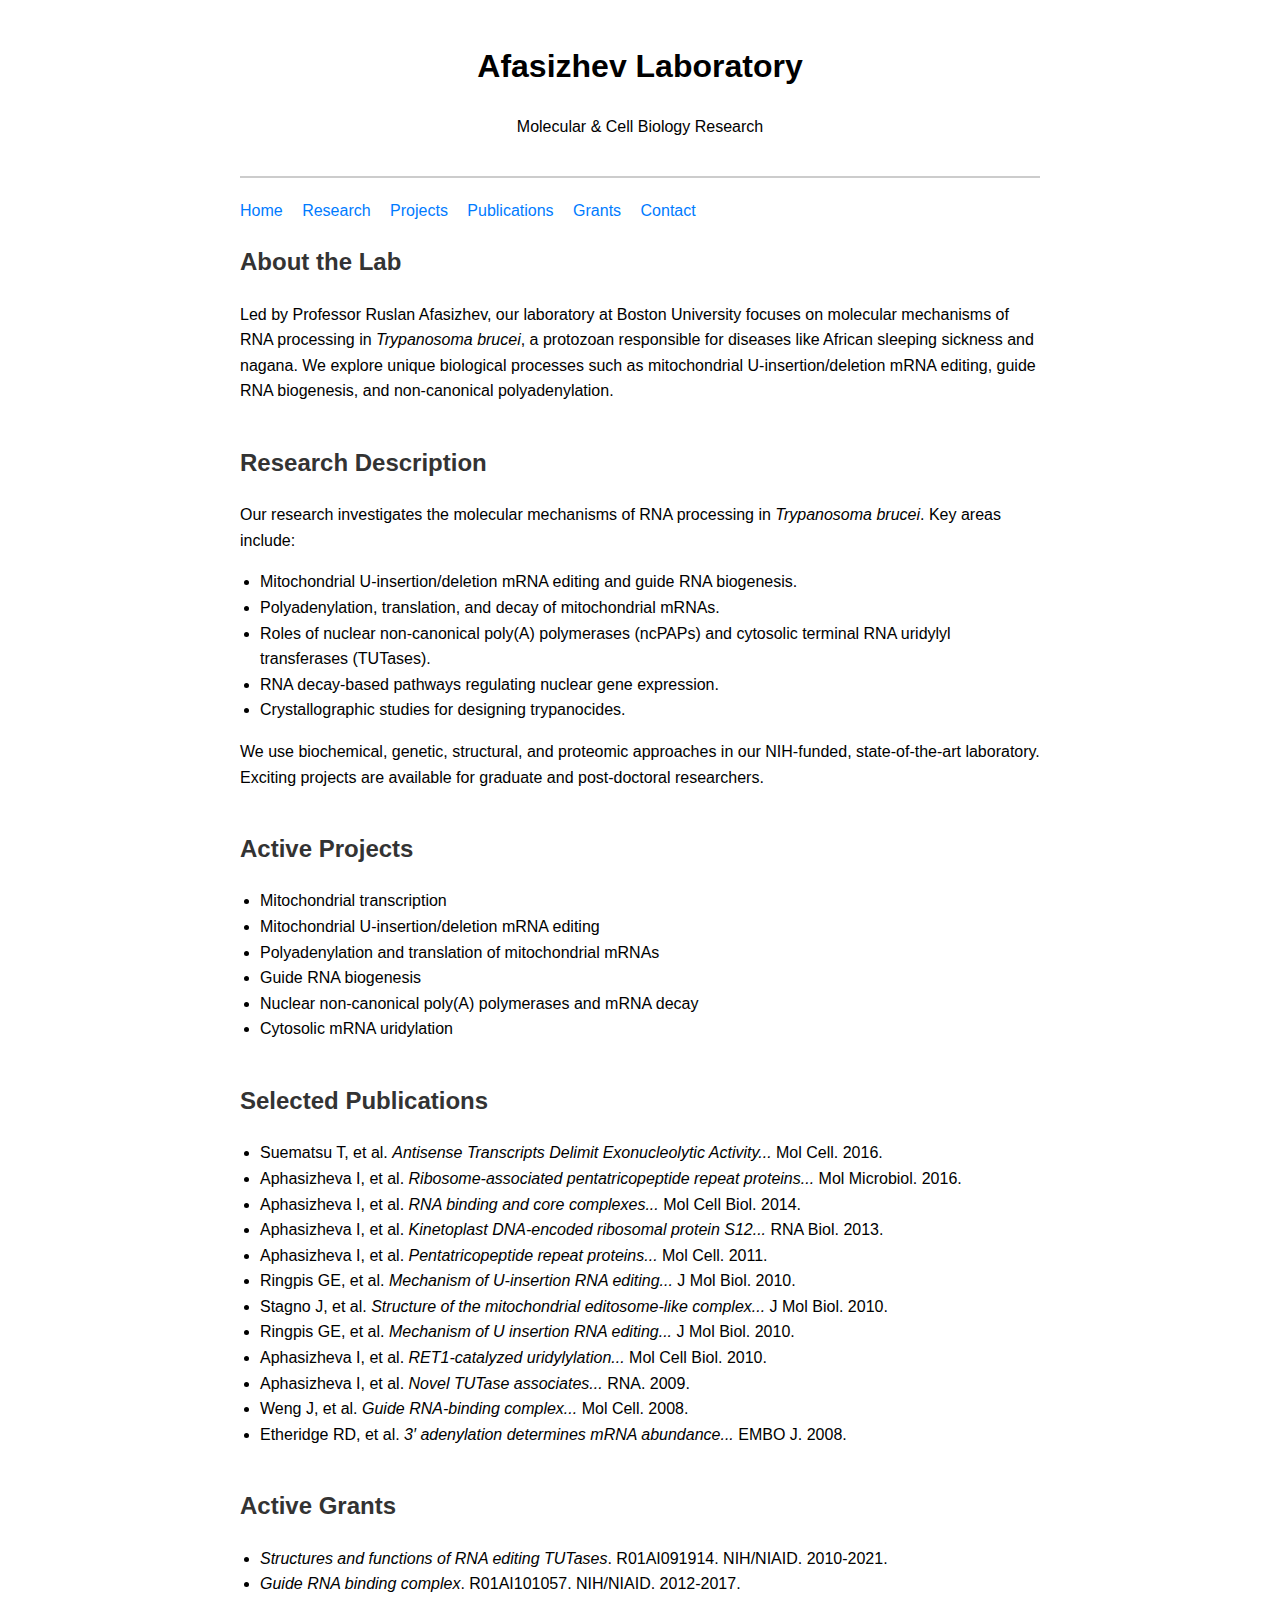
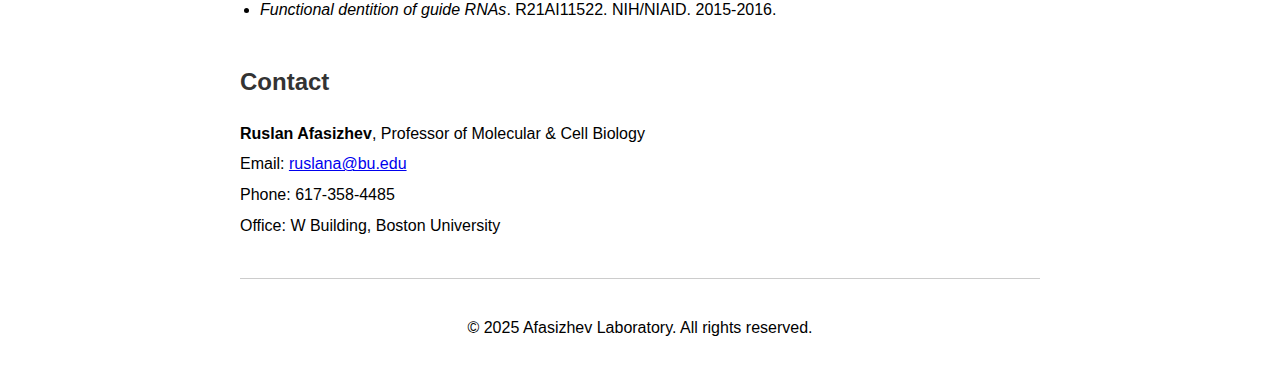
==== index.html @ ff8a638b "Create index.html" ====
<!DOCTYPE html>
<html lang="en">
<head>
    <meta charset="UTF-8">
    <meta name="viewport" content="width=device-width, initial-scale=1.0">
    <title>Afasizhev Lab</title>
    <style>
        body {
            font-family: Arial, sans-serif;
            max-width: 800px;
            margin: 0 auto;
            padding: 20px;
            line-height: 1.6;
        }
        header {
            text-align: center;
            border-bottom: 2px solid #ccc;
            padding-bottom: 20px;
            margin-bottom: 20px;
        }
        nav {
            margin-bottom: 20px;
        }
        nav a {
            margin-right: 15px;
            text-decoration: none;
            color: #007BFF;
        }
        nav a:hover {
            text-decoration: underline;
        }
        section {
            margin-bottom: 40px;
        }
        h2 {
            color: #333;
        }
        ul {
            list-style-type: disc;
            padding-left: 20px;
        }
        .contact-info p {
            margin: 5px 0;
        }
        footer {
            text-align: center;
            margin-top: 40px;
            padding-top: 20px;
            border-top: 1px solid #ccc;
        }
    </style>
</head>
<body>
    <header>
        <h1>Afasizhev Laboratory</h1>
        <p>Molecular & Cell Biology Research</p>
    </header>

    <nav>
        <a href="#home">Home</a>
        <a href="#research">Research</a>
        <a href="#projects">Projects</a>
        <a href="#publications">Publications</a>
        <a href="#grants">Grants</a>
        <a href="#contact">Contact</a>
    </nav>

    <section id="home">
        <h2>About the Lab</h2>
        <p>
            Led by Professor Ruslan Afasizhev, our laboratory at Boston University focuses on molecular mechanisms of RNA processing in <em>Trypanosoma brucei</em>, a protozoan responsible for diseases like African sleeping sickness and nagana. We explore unique biological processes such as mitochondrial U-insertion/deletion mRNA editing, guide RNA biogenesis, and non-canonical polyadenylation.
        </p>
    </section>

    <section id="research">
        <h2>Research Description</h2>
        <p>
            Our research investigates the molecular mechanisms of RNA processing in <em>Trypanosoma brucei</em>. Key areas include:
        </p>
        <ul>
            <li>Mitochondrial U-insertion/deletion mRNA editing and guide RNA biogenesis.</li>
            <li>Polyadenylation, translation, and decay of mitochondrial mRNAs.</li>
            <li>Roles of nuclear non-canonical poly(A) polymerases (ncPAPs) and cytosolic terminal RNA uridylyl transferases (TUTases).</li>
            <li>RNA decay-based pathways regulating nuclear gene expression.</li>
            <li>Crystallographic studies for designing trypanocides.</li>
        </ul>
        <p>
            We use biochemical, genetic, structural, and proteomic approaches in our NIH-funded, state-of-the-art laboratory. Exciting projects are available for graduate and post-doctoral researchers.
        </p>
    </section>

    <section id="projects">
        <h2>Active Projects</h2>
        <ul>
            <li>Mitochondrial transcription</li>
            <li>Mitochondrial U-insertion/deletion mRNA editing</li>
            <li>Polyadenylation and translation of mitochondrial mRNAs</li>
            <li>Guide RNA biogenesis</li>
            <li>Nuclear non-canonical poly(A) polymerases and mRNA decay</li>
            <li>Cytosolic mRNA uridylation</li>
        </ul>
    </section>

    <section id="publications">
        <h2>Selected Publications</h2>
        <ul>
            <li>Suematsu T, et al. <em>Antisense Transcripts Delimit Exonucleolytic Activity...</em> Mol Cell. 2016.</li>
            <li>Aphasizheva I, et al. <em>Ribosome-associated pentatricopeptide repeat proteins...</em> Mol Microbiol. 2016.</li>
            <li>Aphasizheva I, et al. <em>RNA binding and core complexes...</em> Mol Cell Biol. 2014.</li>
            <li>Aphasizheva I, et al. <em>Kinetoplast DNA-encoded ribosomal protein S12...</em> RNA Biol. 2013.</li>
            <li>Aphasizheva I, et al. <em>Pentatricopeptide repeat proteins...</em> Mol Cell. 2011.</li>
            <li>Ringpis GE, et al. <em>Mechanism of U-insertion RNA editing...</em> J Mol Biol. 2010.</li>
            <li>Stagno J, et al. <em>Structure of the mitochondrial editosome-like complex...</em> J Mol Biol. 2010.</li>
            <li>Ringpis GE, et al. <em>Mechanism of U insertion RNA editing...</em> J Mol Biol. 2010.</li>
            <li>Aphasizheva I, et al. <em>RET1-catalyzed uridylylation...</em> Mol Cell Biol. 2010.</li>
            <li>Aphasizheva I, et al. <em>Novel TUTase associates...</em> RNA. 2009.</li>
            <li>Weng J, et al. <em>Guide RNA-binding complex...</em> Mol Cell. 2008.</li>
            <li>Etheridge RD, et al. <em>3′ adenylation determines mRNA abundance...</em> EMBO J. 2008.</li>
        </ul>
    </section>

    <section id="grants">
        <h2>Active Grants</h2>
        <ul>
            <li><em>Structures and functions of RNA editing TUTases</em>. R01AI091914. NIH/NIAID. 2010-2021.</li>
            <li><em>Guide RNA binding complex</em>. R01AI101057. NIH/NIAID. 2012-2017.</li>
            <li><em>Functional dentition of guide RNAs</em>. R21AI11522. NIH/NIAID. 2015-2016.</li>
        </ul>
    </section>

    <section id="contact" class="contact-info">
        <h2>Contact</h2>
        <p><strong>Ruslan Afasizhev</strong>, Professor of Molecular & Cell Biology</p>
        <p>Email: <a href="mailto:ruslana@bu.edu">ruslana@bu.edu</a></p>
        <p>Phone: 617-358-4485</p>
        <p>Office: W Building, Boston University</p>
    </section>

    <footer>
        <p>&copy; 2025 Afasizhev Laboratory. All rights reserved.</p>
    </footer>
</body>
</html>
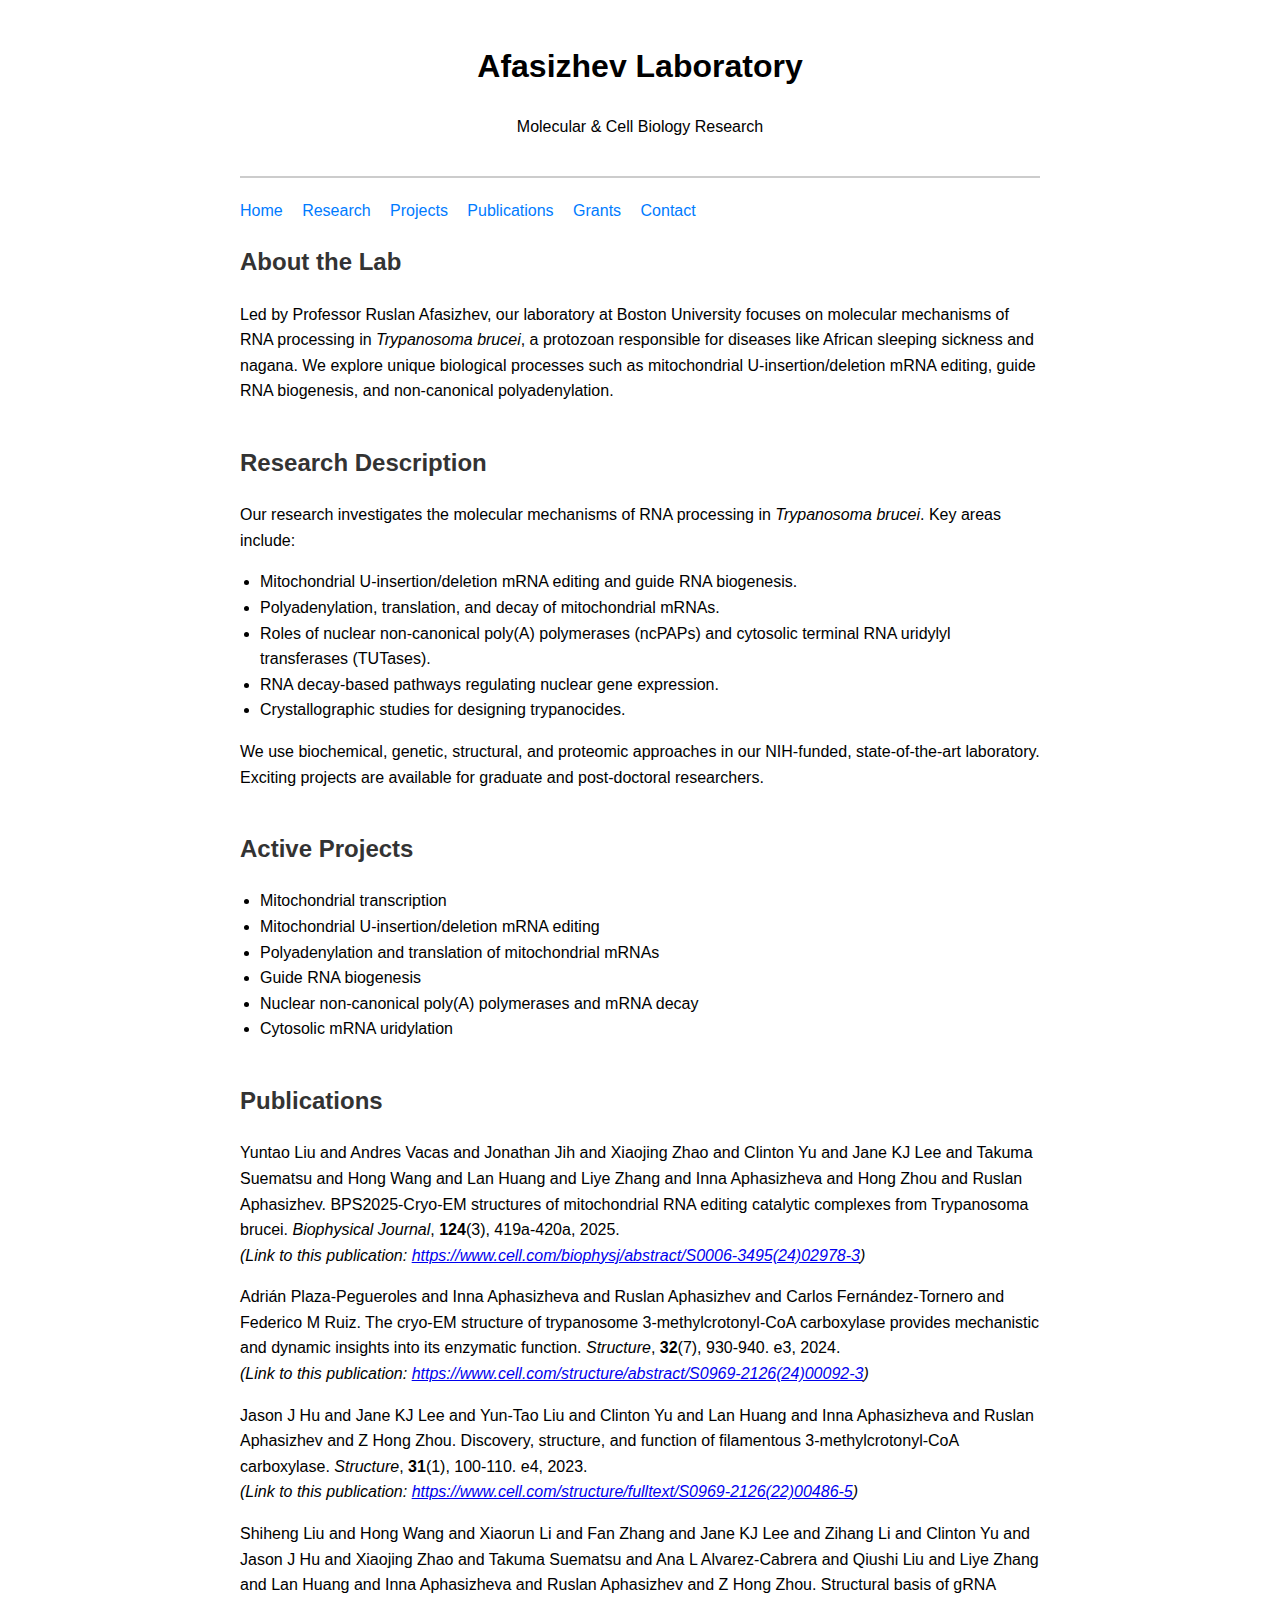
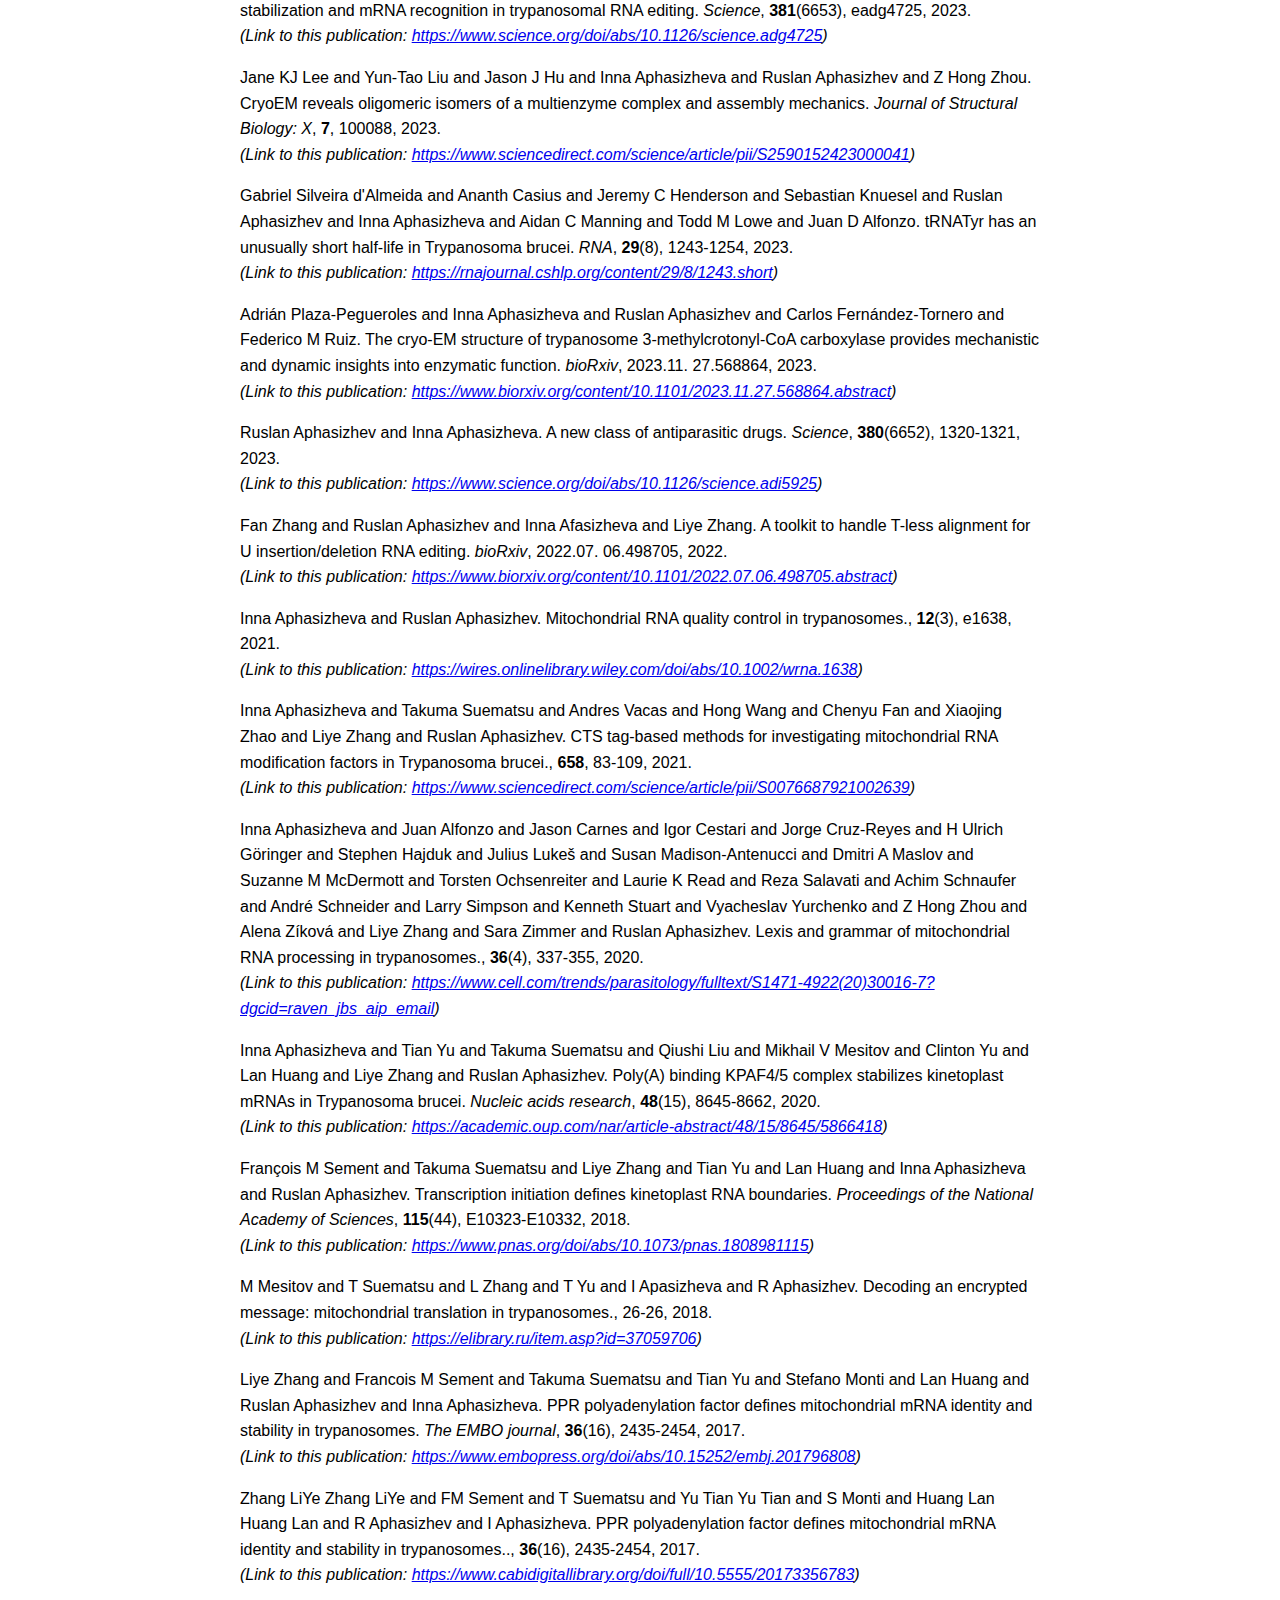
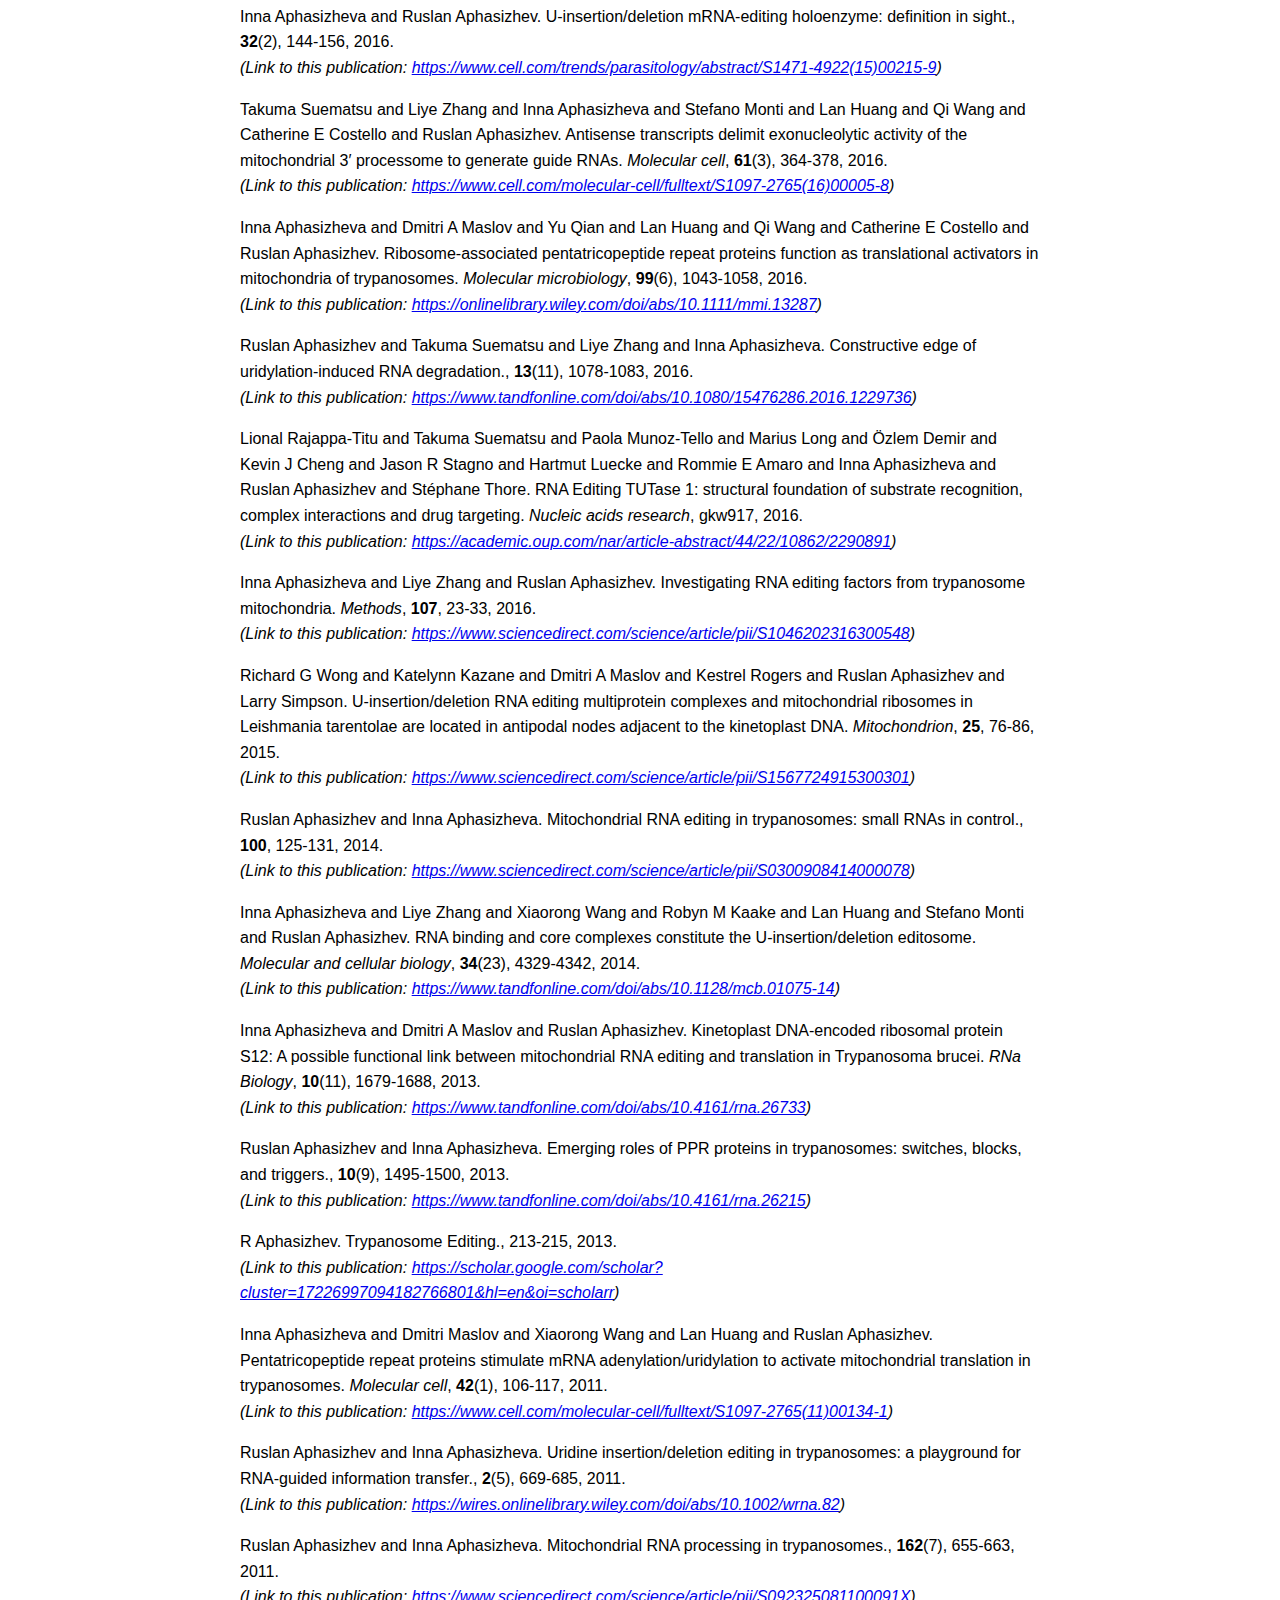
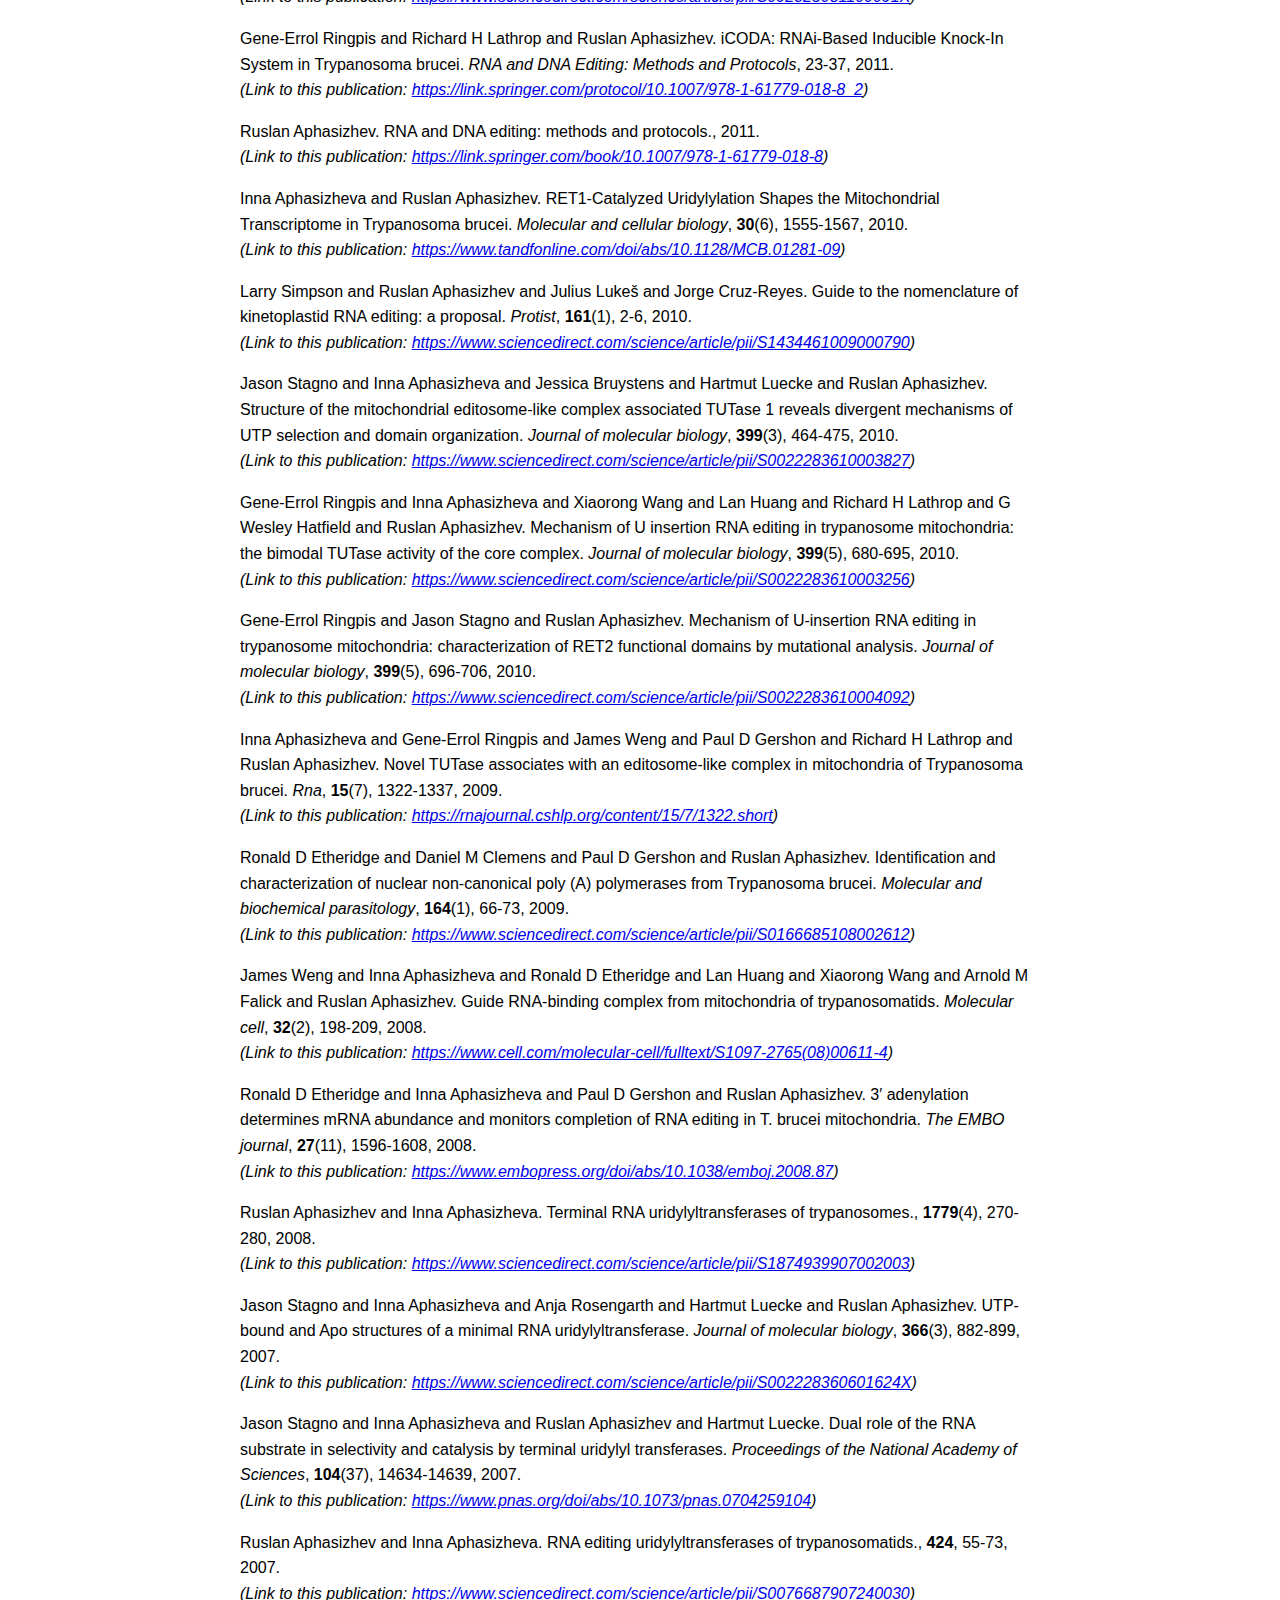
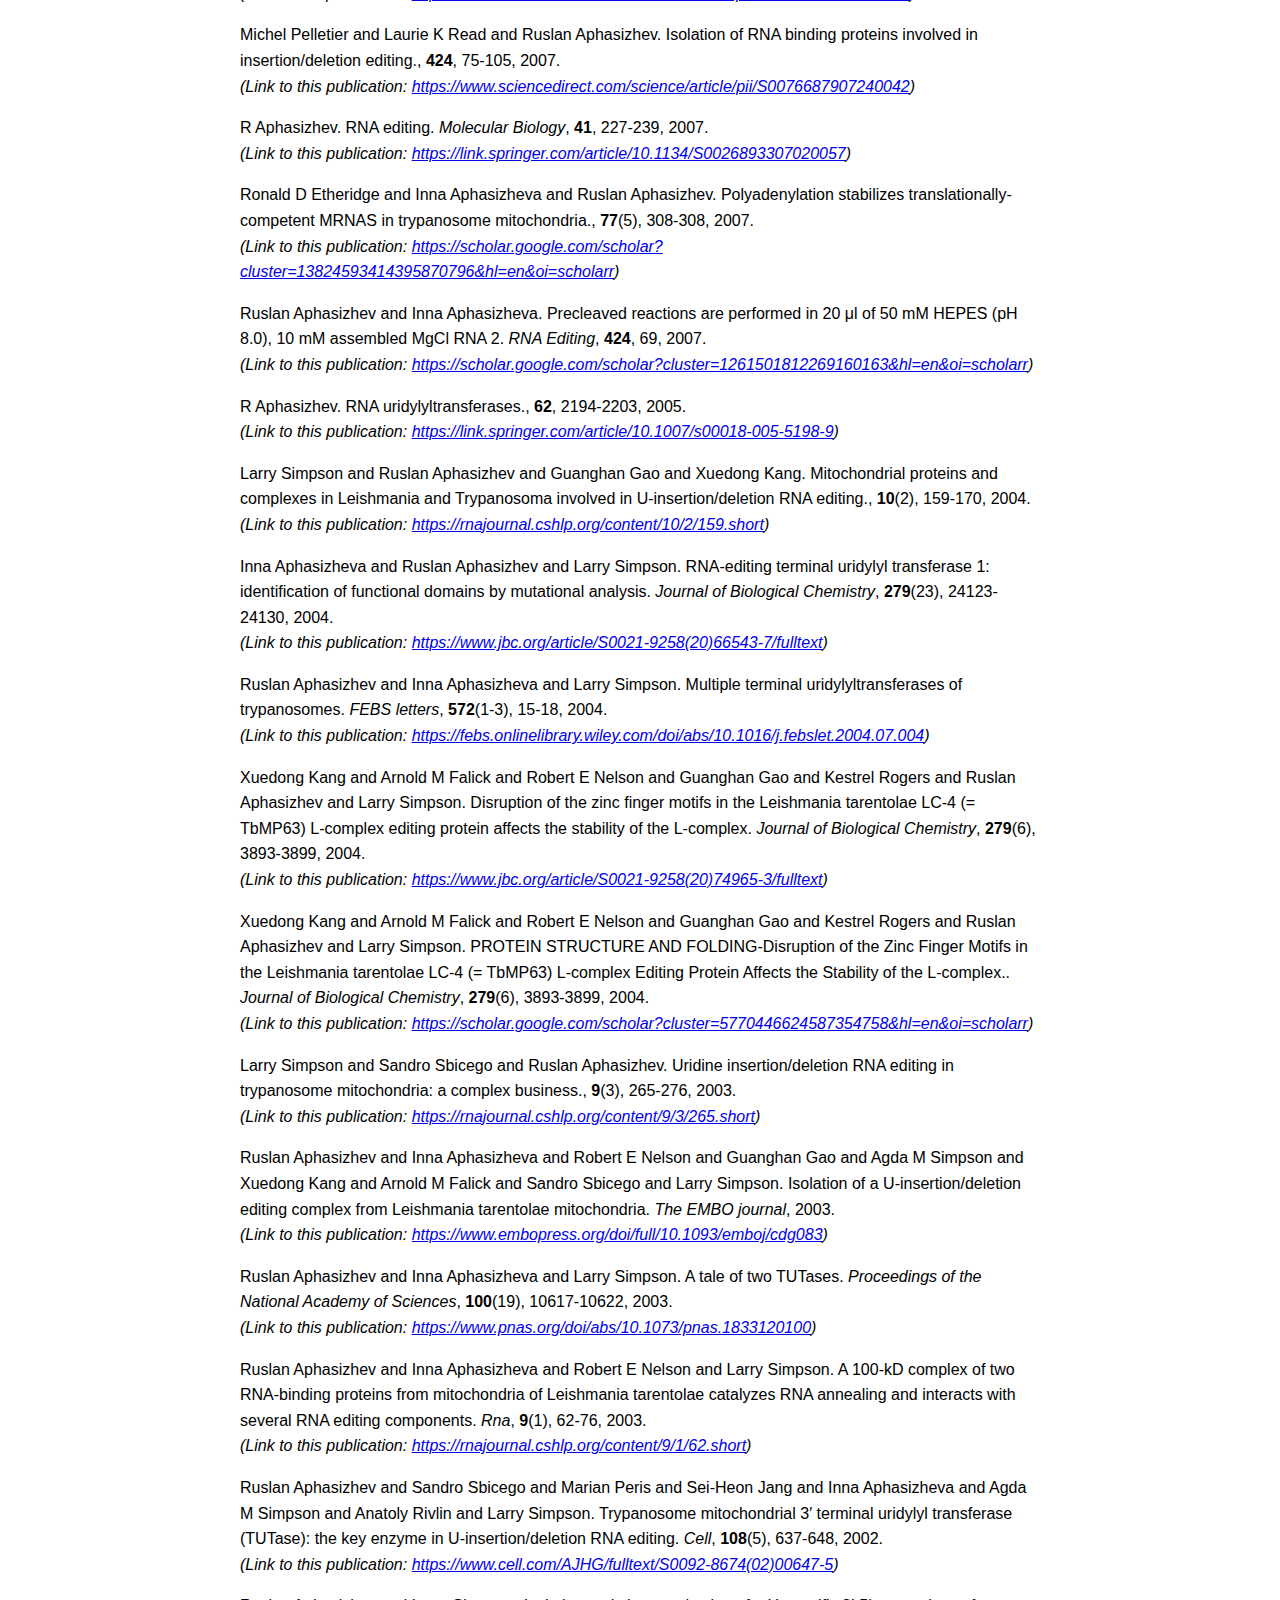
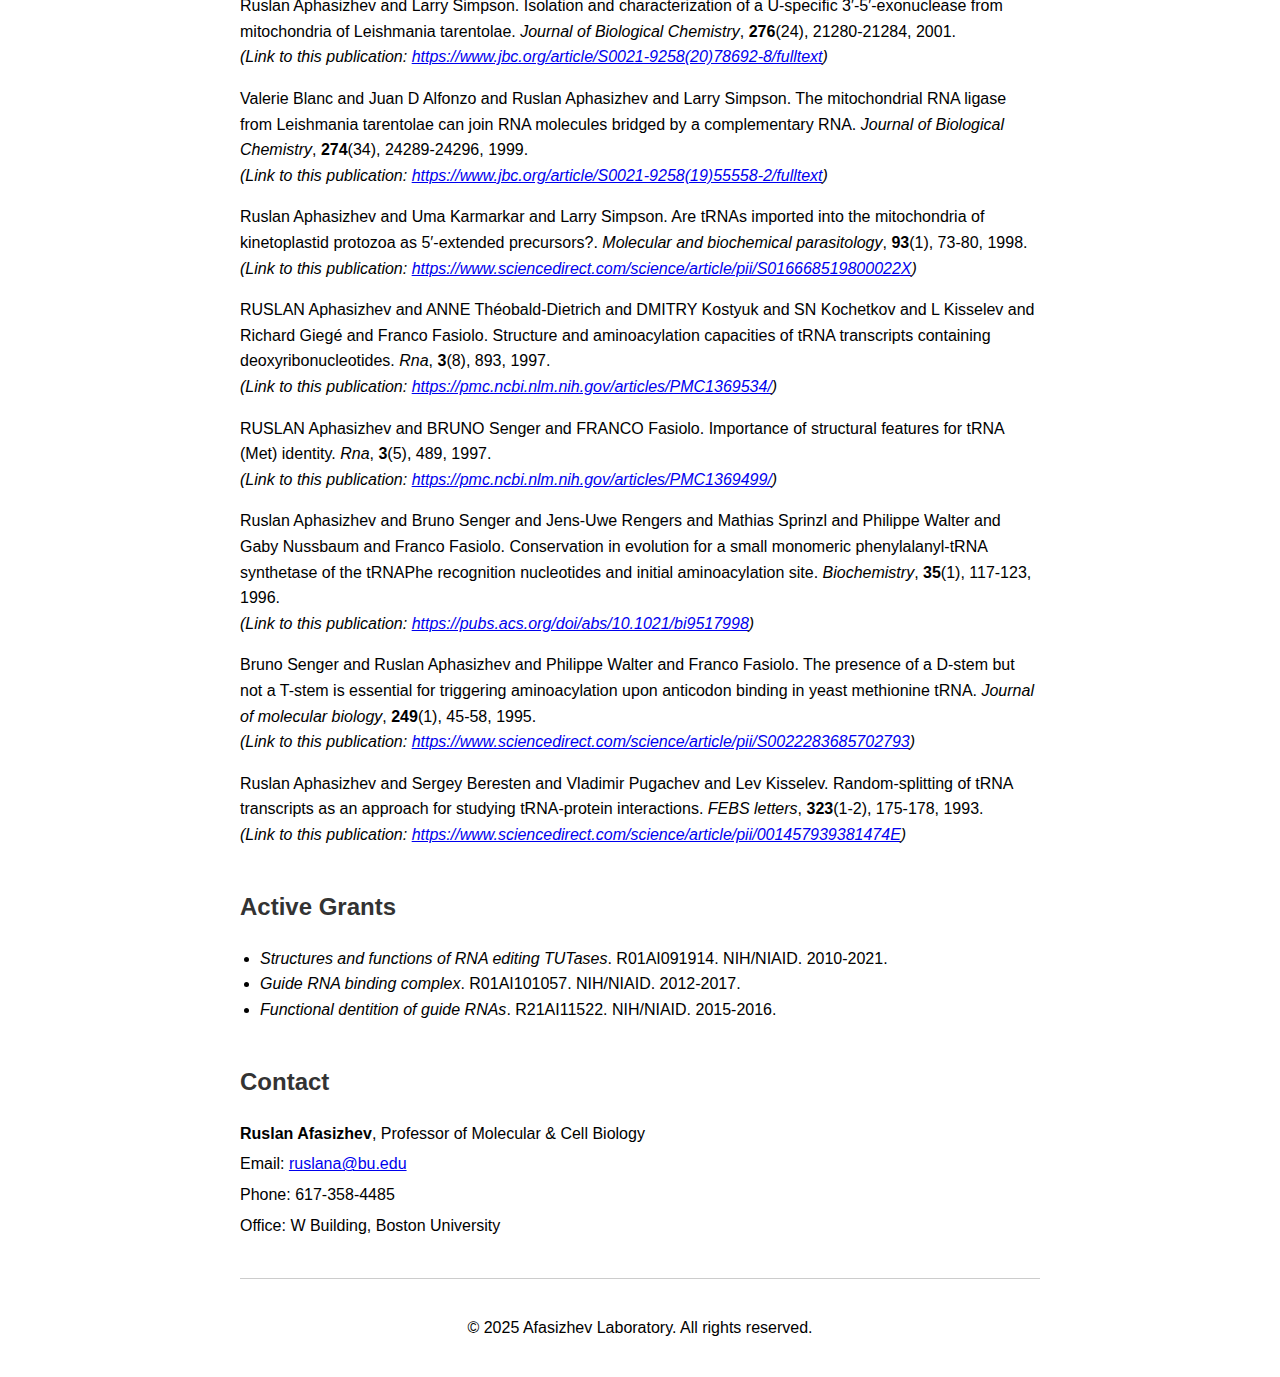
==== commit fff007c1: "added publications from google scholar" ====
--- a/index.html
+++ b/index.html
@@ -101,23 +101,298 @@
         </ul>
     </section>
 
-    <section id="publications">
-        <h2>Selected Publications</h2>
-        <ul>
-            <li>Suematsu T, et al. <em>Antisense Transcripts Delimit Exonucleolytic Activity...</em> Mol Cell. 2016.</li>
-            <li>Aphasizheva I, et al. <em>Ribosome-associated pentatricopeptide repeat proteins...</em> Mol Microbiol. 2016.</li>
-            <li>Aphasizheva I, et al. <em>RNA binding and core complexes...</em> Mol Cell Biol. 2014.</li>
-            <li>Aphasizheva I, et al. <em>Kinetoplast DNA-encoded ribosomal protein S12...</em> RNA Biol. 2013.</li>
-            <li>Aphasizheva I, et al. <em>Pentatricopeptide repeat proteins...</em> Mol Cell. 2011.</li>
-            <li>Ringpis GE, et al. <em>Mechanism of U-insertion RNA editing...</em> J Mol Biol. 2010.</li>
-            <li>Stagno J, et al. <em>Structure of the mitochondrial editosome-like complex...</em> J Mol Biol. 2010.</li>
-            <li>Ringpis GE, et al. <em>Mechanism of U insertion RNA editing...</em> J Mol Biol. 2010.</li>
-            <li>Aphasizheva I, et al. <em>RET1-catalyzed uridylylation...</em> Mol Cell Biol. 2010.</li>
-            <li>Aphasizheva I, et al. <em>Novel TUTase associates...</em> RNA. 2009.</li>
-            <li>Weng J, et al. <em>Guide RNA-binding complex...</em> Mol Cell. 2008.</li>
-            <li>Etheridge RD, et al. <em>3′ adenylation determines mRNA abundance...</em> EMBO J. 2008.</li>
-        </ul>
-    </section>
+    
+
+
+<section id="publications">
+  <h2>Publications</h2>
+  <div class="publications">
+    
+    <div class="pub-entry">
+      <p>Yuntao Liu and Andres Vacas and Jonathan Jih and Xiaojing Zhao and Clinton Yu and Jane KJ Lee and Takuma Suematsu and Hong Wang and Lan Huang and Liye Zhang and Inna Aphasizheva and Hong Zhou and Ruslan Aphasizhev. BPS2025-Cryo-EM structures of mitochondrial RNA editing catalytic complexes from Trypanosoma brucei. <em>Biophysical Journal</em>, <strong>124</strong>(3), 419a-420a, 2025.<br><em>(Link to this publication: <a href="https://www.cell.com/biophysj/abstract/S0006-3495(24)02978-3" target="_blank">https://www.cell.com/biophysj/abstract/S0006-3495(24)02978-3</a>)</em></p>
+    </div>
+    
+    <div class="pub-entry">
+      <p>Adrián Plaza-Pegueroles and Inna Aphasizheva and Ruslan Aphasizhev and Carlos Fernández-Tornero and Federico M Ruiz. The cryo-EM structure of trypanosome 3-methylcrotonyl-CoA carboxylase provides mechanistic and dynamic insights into its enzymatic function. <em>Structure</em>, <strong>32</strong>(7), 930-940. e3, 2024.<br><em>(Link to this publication: <a href="https://www.cell.com/structure/abstract/S0969-2126(24)00092-3" target="_blank">https://www.cell.com/structure/abstract/S0969-2126(24)00092-3</a>)</em></p>
+    </div>
+    
+    <div class="pub-entry">
+      <p>Jason J Hu and Jane KJ Lee and Yun-Tao Liu and Clinton Yu and Lan Huang and Inna Aphasizheva and Ruslan Aphasizhev and Z Hong Zhou. Discovery, structure, and function of filamentous 3-methylcrotonyl-CoA carboxylase. <em>Structure</em>, <strong>31</strong>(1), 100-110. e4, 2023.<br><em>(Link to this publication: <a href="https://www.cell.com/structure/fulltext/S0969-2126(22)00486-5" target="_blank">https://www.cell.com/structure/fulltext/S0969-2126(22)00486-5</a>)</em></p>
+    </div>
+    
+    <div class="pub-entry">
+      <p>Shiheng Liu and Hong Wang and Xiaorun Li and Fan Zhang and Jane KJ Lee and Zihang Li and Clinton Yu and Jason J Hu and Xiaojing Zhao and Takuma Suematsu and Ana L Alvarez-Cabrera and Qiushi Liu and Liye Zhang and Lan Huang and Inna Aphasizheva and Ruslan Aphasizhev and Z Hong Zhou. Structural basis of gRNA stabilization and mRNA recognition in trypanosomal RNA editing. <em>Science</em>, <strong>381</strong>(6653), eadg4725, 2023.<br><em>(Link to this publication: <a href="https://www.science.org/doi/abs/10.1126/science.adg4725" target="_blank">https://www.science.org/doi/abs/10.1126/science.adg4725</a>)</em></p>
+    </div>
+    
+    <div class="pub-entry">
+      <p>Jane KJ Lee and Yun-Tao Liu and Jason J Hu and Inna Aphasizheva and Ruslan Aphasizhev and Z Hong Zhou. CryoEM reveals oligomeric isomers of a multienzyme complex and assembly mechanics. <em>Journal of Structural Biology: X</em>, <strong>7</strong>, 100088, 2023.<br><em>(Link to this publication: <a href="https://www.sciencedirect.com/science/article/pii/S2590152423000041" target="_blank">https://www.sciencedirect.com/science/article/pii/S2590152423000041</a>)</em></p>
+    </div>
+    
+    <div class="pub-entry">
+      <p>Gabriel Silveira d'Almeida and Ananth Casius and Jeremy C Henderson and Sebastian Knuesel and Ruslan Aphasizhev and Inna Aphasizheva and Aidan C Manning and Todd M Lowe and Juan D Alfonzo. tRNATyr has an unusually short half-life in Trypanosoma brucei. <em>RNA</em>, <strong>29</strong>(8), 1243-1254, 2023.<br><em>(Link to this publication: <a href="https://rnajournal.cshlp.org/content/29/8/1243.short" target="_blank">https://rnajournal.cshlp.org/content/29/8/1243.short</a>)</em></p>
+    </div>
+    
+    <div class="pub-entry">
+      <p>Adrián Plaza-Pegueroles and Inna Aphasizheva and Ruslan Aphasizhev and Carlos Fernández-Tornero and Federico M Ruiz. The cryo-EM structure of trypanosome 3-methylcrotonyl-CoA carboxylase provides mechanistic and dynamic insights into enzymatic function. <em>bioRxiv</em>, 2023.11. 27.568864, 2023.<br><em>(Link to this publication: <a href="https://www.biorxiv.org/content/10.1101/2023.11.27.568864.abstract" target="_blank">https://www.biorxiv.org/content/10.1101/2023.11.27.568864.abstract</a>)</em></p>
+    </div>
+    
+    <div class="pub-entry">
+      <p>Ruslan Aphasizhev and Inna Aphasizheva. A new class of antiparasitic drugs. <em>Science</em>, <strong>380</strong>(6652), 1320-1321, 2023.<br><em>(Link to this publication: <a href="https://www.science.org/doi/abs/10.1126/science.adi5925" target="_blank">https://www.science.org/doi/abs/10.1126/science.adi5925</a>)</em></p>
+    </div>
+    
+    <div class="pub-entry">
+      <p>Fan Zhang and Ruslan Aphasizhev and Inna Afasizheva and Liye Zhang. A toolkit to handle T-less alignment for U insertion/deletion RNA editing. <em>bioRxiv</em>, 2022.07. 06.498705, 2022.<br><em>(Link to this publication: <a href="https://www.biorxiv.org/content/10.1101/2022.07.06.498705.abstract" target="_blank">https://www.biorxiv.org/content/10.1101/2022.07.06.498705.abstract</a>)</em></p>
+    </div>
+    
+    <div class="pub-entry">
+      <p>Inna Aphasizheva and Ruslan Aphasizhev. Mitochondrial RNA quality control in trypanosomes., <strong>12</strong>(3), e1638, 2021.<br><em>(Link to this publication: <a href="https://wires.onlinelibrary.wiley.com/doi/abs/10.1002/wrna.1638" target="_blank">https://wires.onlinelibrary.wiley.com/doi/abs/10.1002/wrna.1638</a>)</em></p>
+    </div>
+    
+    <div class="pub-entry">
+      <p>Inna Aphasizheva and Takuma Suematsu and Andres Vacas and Hong Wang and Chenyu Fan and Xiaojing Zhao and Liye Zhang and Ruslan Aphasizhev. CTS tag-based methods for investigating mitochondrial RNA modification factors in Trypanosoma brucei., <strong>658</strong>, 83-109, 2021.<br><em>(Link to this publication: <a href="https://www.sciencedirect.com/science/article/pii/S0076687921002639" target="_blank">https://www.sciencedirect.com/science/article/pii/S0076687921002639</a>)</em></p>
+    </div>
+    
+    <div class="pub-entry">
+      <p>Inna Aphasizheva and Juan Alfonzo and Jason Carnes and Igor Cestari and Jorge Cruz-Reyes and H Ulrich Göringer and Stephen Hajduk and Julius Lukeš and Susan Madison-Antenucci and Dmitri A Maslov and Suzanne M McDermott and Torsten Ochsenreiter and Laurie K Read and Reza Salavati and Achim Schnaufer and André Schneider and Larry Simpson and Kenneth Stuart and Vyacheslav Yurchenko and Z Hong Zhou and Alena Zíková and Liye Zhang and Sara Zimmer and Ruslan Aphasizhev. Lexis and grammar of mitochondrial RNA processing in trypanosomes., <strong>36</strong>(4), 337-355, 2020.<br><em>(Link to this publication: <a href="https://www.cell.com/trends/parasitology/fulltext/S1471-4922(20)30016-7?dgcid=raven_jbs_aip_email" target="_blank">https://www.cell.com/trends/parasitology/fulltext/S1471-4922(20)30016-7?dgcid=raven_jbs_aip_email</a>)</em></p>
+    </div>
+    
+    <div class="pub-entry">
+      <p>Inna Aphasizheva and Tian Yu and Takuma Suematsu and Qiushi Liu and Mikhail V Mesitov and Clinton Yu and Lan Huang and Liye Zhang and Ruslan Aphasizhev. Poly(A) binding KPAF4/5 complex stabilizes kinetoplast mRNAs in Trypanosoma brucei. <em>Nucleic acids research</em>, <strong>48</strong>(15), 8645-8662, 2020.<br><em>(Link to this publication: <a href="https://academic.oup.com/nar/article-abstract/48/15/8645/5866418" target="_blank">https://academic.oup.com/nar/article-abstract/48/15/8645/5866418</a>)</em></p>
+    </div>
+    
+    <div class="pub-entry">
+      <p>François M Sement and Takuma Suematsu and Liye Zhang and Tian Yu and Lan Huang and Inna Aphasizheva and Ruslan Aphasizhev. Transcription initiation defines kinetoplast RNA boundaries. <em>Proceedings of the National Academy of Sciences</em>, <strong>115</strong>(44), E10323-E10332, 2018.<br><em>(Link to this publication: <a href="https://www.pnas.org/doi/abs/10.1073/pnas.1808981115" target="_blank">https://www.pnas.org/doi/abs/10.1073/pnas.1808981115</a>)</em></p>
+    </div>
+    
+    <div class="pub-entry">
+      <p>M Mesitov and T Suematsu and L Zhang and T Yu and I Apasizheva and R Aphasizhev. Decoding an encrypted message: mitochondrial translation in trypanosomes., 26-26, 2018.<br><em>(Link to this publication: <a href="https://elibrary.ru/item.asp?id=37059706" target="_blank">https://elibrary.ru/item.asp?id=37059706</a>)</em></p>
+    </div>
+    
+    <div class="pub-entry">
+      <p>Liye Zhang and Francois M Sement and Takuma Suematsu and Tian Yu and Stefano Monti and Lan Huang and Ruslan Aphasizhev and Inna Aphasizheva. PPR polyadenylation factor defines mitochondrial mRNA identity and stability in trypanosomes. <em>The EMBO journal</em>, <strong>36</strong>(16), 2435-2454, 2017.<br><em>(Link to this publication: <a href="https://www.embopress.org/doi/abs/10.15252/embj.201796808" target="_blank">https://www.embopress.org/doi/abs/10.15252/embj.201796808</a>)</em></p>
+    </div>
+    
+    <div class="pub-entry">
+      <p>Zhang LiYe Zhang LiYe and FM Sement and T Suematsu and Yu Tian Yu Tian and S Monti and Huang Lan Huang Lan and R Aphasizhev and I Aphasizheva. PPR polyadenylation factor defines mitochondrial mRNA identity and stability in trypanosomes.., <strong>36</strong>(16), 2435-2454, 2017.<br><em>(Link to this publication: <a href="https://www.cabidigitallibrary.org/doi/full/10.5555/20173356783" target="_blank">https://www.cabidigitallibrary.org/doi/full/10.5555/20173356783</a>)</em></p>
+    </div>
+    
+    <div class="pub-entry">
+      <p>Inna Aphasizheva and Ruslan Aphasizhev. U-insertion/deletion mRNA-editing holoenzyme: definition in sight., <strong>32</strong>(2), 144-156, 2016.<br><em>(Link to this publication: <a href="https://www.cell.com/trends/parasitology/abstract/S1471-4922(15)00215-9" target="_blank">https://www.cell.com/trends/parasitology/abstract/S1471-4922(15)00215-9</a>)</em></p>
+    </div>
+    
+    <div class="pub-entry">
+      <p>Takuma Suematsu and Liye Zhang and Inna Aphasizheva and Stefano Monti and Lan Huang and Qi Wang and Catherine E Costello and Ruslan Aphasizhev. Antisense transcripts delimit exonucleolytic activity of the mitochondrial 3′ processome to generate guide RNAs. <em>Molecular cell</em>, <strong>61</strong>(3), 364-378, 2016.<br><em>(Link to this publication: <a href="https://www.cell.com/molecular-cell/fulltext/S1097-2765(16)00005-8" target="_blank">https://www.cell.com/molecular-cell/fulltext/S1097-2765(16)00005-8</a>)</em></p>
+    </div>
+    
+    <div class="pub-entry">
+      <p>Inna Aphasizheva and Dmitri A Maslov and Yu Qian and Lan Huang and Qi Wang and Catherine E Costello and Ruslan Aphasizhev. Ribosome‐associated pentatricopeptide repeat proteins function as translational activators in mitochondria of trypanosomes. <em>Molecular microbiology</em>, <strong>99</strong>(6), 1043-1058, 2016.<br><em>(Link to this publication: <a href="https://onlinelibrary.wiley.com/doi/abs/10.1111/mmi.13287" target="_blank">https://onlinelibrary.wiley.com/doi/abs/10.1111/mmi.13287</a>)</em></p>
+    </div>
+    
+    <div class="pub-entry">
+      <p>Ruslan Aphasizhev and Takuma Suematsu and Liye Zhang and Inna Aphasizheva. Constructive edge of uridylation-induced RNA degradation., <strong>13</strong>(11), 1078-1083, 2016.<br><em>(Link to this publication: <a href="https://www.tandfonline.com/doi/abs/10.1080/15476286.2016.1229736" target="_blank">https://www.tandfonline.com/doi/abs/10.1080/15476286.2016.1229736</a>)</em></p>
+    </div>
+    
+    <div class="pub-entry">
+      <p>Lional Rajappa-Titu and Takuma Suematsu and Paola Munoz-Tello and Marius Long and Özlem Demir and Kevin J Cheng and Jason R Stagno and Hartmut Luecke and Rommie E Amaro and Inna Aphasizheva and Ruslan Aphasizhev and Stéphane Thore. RNA Editing TUTase 1: structural foundation of substrate recognition, complex interactions and drug targeting. <em>Nucleic acids research</em>, gkw917, 2016.<br><em>(Link to this publication: <a href="https://academic.oup.com/nar/article-abstract/44/22/10862/2290891" target="_blank">https://academic.oup.com/nar/article-abstract/44/22/10862/2290891</a>)</em></p>
+    </div>
+    
+    <div class="pub-entry">
+      <p>Inna Aphasizheva and Liye Zhang and Ruslan Aphasizhev. Investigating RNA editing factors from trypanosome mitochondria. <em>Methods</em>, <strong>107</strong>, 23-33, 2016.<br><em>(Link to this publication: <a href="https://www.sciencedirect.com/science/article/pii/S1046202316300548" target="_blank">https://www.sciencedirect.com/science/article/pii/S1046202316300548</a>)</em></p>
+    </div>
+    
+    <div class="pub-entry">
+      <p>Richard G Wong and Katelynn Kazane and Dmitri A Maslov and Kestrel Rogers and Ruslan Aphasizhev and Larry Simpson. U-insertion/deletion RNA editing multiprotein complexes and mitochondrial ribosomes in Leishmania tarentolae are located in antipodal nodes adjacent to the kinetoplast DNA. <em>Mitochondrion</em>, <strong>25</strong>, 76-86, 2015.<br><em>(Link to this publication: <a href="https://www.sciencedirect.com/science/article/pii/S1567724915300301" target="_blank">https://www.sciencedirect.com/science/article/pii/S1567724915300301</a>)</em></p>
+    </div>
+    
+    <div class="pub-entry">
+      <p>Ruslan Aphasizhev and Inna Aphasizheva. Mitochondrial RNA editing in trypanosomes: small RNAs in control., <strong>100</strong>, 125-131, 2014.<br><em>(Link to this publication: <a href="https://www.sciencedirect.com/science/article/pii/S0300908414000078" target="_blank">https://www.sciencedirect.com/science/article/pii/S0300908414000078</a>)</em></p>
+    </div>
+    
+    <div class="pub-entry">
+      <p>Inna Aphasizheva and Liye Zhang and Xiaorong Wang and Robyn M Kaake and Lan Huang and Stefano Monti and Ruslan Aphasizhev. RNA binding and core complexes constitute the U-insertion/deletion editosome. <em>Molecular and cellular biology</em>, <strong>34</strong>(23), 4329-4342, 2014.<br><em>(Link to this publication: <a href="https://www.tandfonline.com/doi/abs/10.1128/mcb.01075-14" target="_blank">https://www.tandfonline.com/doi/abs/10.1128/mcb.01075-14</a>)</em></p>
+    </div>
+    
+    <div class="pub-entry">
+      <p>Inna Aphasizheva and Dmitri A Maslov and Ruslan Aphasizhev. Kinetoplast DNA-encoded ribosomal protein S12: A possible functional link between mitochondrial RNA editing and translation in Trypanosoma brucei. <em>RNa Biology</em>, <strong>10</strong>(11), 1679-1688, 2013.<br><em>(Link to this publication: <a href="https://www.tandfonline.com/doi/abs/10.4161/rna.26733" target="_blank">https://www.tandfonline.com/doi/abs/10.4161/rna.26733</a>)</em></p>
+    </div>
+    
+    <div class="pub-entry">
+      <p>Ruslan Aphasizhev and Inna Aphasizheva. Emerging roles of PPR proteins in trypanosomes: switches, blocks, and triggers., <strong>10</strong>(9), 1495-1500, 2013.<br><em>(Link to this publication: <a href="https://www.tandfonline.com/doi/abs/10.4161/rna.26215" target="_blank">https://www.tandfonline.com/doi/abs/10.4161/rna.26215</a>)</em></p>
+    </div>
+    
+    <div class="pub-entry">
+      <p>R Aphasizhev. Trypanosome Editing., 213-215, 2013.<br><em>(Link to this publication: <a href="https://scholar.google.com/scholar?cluster=17226997094182766801&hl=en&oi=scholarr" target="_blank">https://scholar.google.com/scholar?cluster=17226997094182766801&hl=en&oi=scholarr</a>)</em></p>
+    </div>
+    
+    <div class="pub-entry">
+      <p>Inna Aphasizheva and Dmitri Maslov and Xiaorong Wang and Lan Huang and Ruslan Aphasizhev. Pentatricopeptide repeat proteins stimulate mRNA adenylation/uridylation to activate mitochondrial translation in trypanosomes. <em>Molecular cell</em>, <strong>42</strong>(1), 106-117, 2011.<br><em>(Link to this publication: <a href="https://www.cell.com/molecular-cell/fulltext/S1097-2765(11)00134-1" target="_blank">https://www.cell.com/molecular-cell/fulltext/S1097-2765(11)00134-1</a>)</em></p>
+    </div>
+    
+    <div class="pub-entry">
+      <p>Ruslan Aphasizhev and Inna Aphasizheva. Uridine insertion/deletion editing in trypanosomes: a playground for RNA‐guided information transfer., <strong>2</strong>(5), 669-685, 2011.<br><em>(Link to this publication: <a href="https://wires.onlinelibrary.wiley.com/doi/abs/10.1002/wrna.82" target="_blank">https://wires.onlinelibrary.wiley.com/doi/abs/10.1002/wrna.82</a>)</em></p>
+    </div>
+    
+    <div class="pub-entry">
+      <p>Ruslan Aphasizhev and Inna Aphasizheva. Mitochondrial RNA processing in trypanosomes., <strong>162</strong>(7), 655-663, 2011.<br><em>(Link to this publication: <a href="https://www.sciencedirect.com/science/article/pii/S092325081100091X" target="_blank">https://www.sciencedirect.com/science/article/pii/S092325081100091X</a>)</em></p>
+    </div>
+    
+    <div class="pub-entry">
+      <p>Gene-Errol Ringpis and Richard H Lathrop and Ruslan Aphasizhev. iCODA: RNAi-Based Inducible Knock-In System in Trypanosoma brucei. <em>RNA and DNA Editing: Methods and Protocols</em>, 23-37, 2011.<br><em>(Link to this publication: <a href="https://link.springer.com/protocol/10.1007/978-1-61779-018-8_2" target="_blank">https://link.springer.com/protocol/10.1007/978-1-61779-018-8_2</a>)</em></p>
+    </div>
+    
+    <div class="pub-entry">
+      <p>Ruslan Aphasizhev. RNA and DNA editing: methods and protocols., 2011.<br><em>(Link to this publication: <a href="https://link.springer.com/book/10.1007/978-1-61779-018-8" target="_blank">https://link.springer.com/book/10.1007/978-1-61779-018-8</a>)</em></p>
+    </div>
+    
+    <div class="pub-entry">
+      <p>Inna Aphasizheva and Ruslan Aphasizhev. RET1-Catalyzed Uridylylation Shapes the Mitochondrial Transcriptome in Trypanosoma brucei. <em>Molecular and cellular biology</em>, <strong>30</strong>(6), 1555-1567, 2010.<br><em>(Link to this publication: <a href="https://www.tandfonline.com/doi/abs/10.1128/MCB.01281-09" target="_blank">https://www.tandfonline.com/doi/abs/10.1128/MCB.01281-09</a>)</em></p>
+    </div>
+    
+    <div class="pub-entry">
+      <p>Larry Simpson and Ruslan Aphasizhev and Julius Lukeš and Jorge Cruz-Reyes. Guide to the nomenclature of kinetoplastid RNA editing: a proposal. <em>Protist</em>, <strong>161</strong>(1), 2-6, 2010.<br><em>(Link to this publication: <a href="https://www.sciencedirect.com/science/article/pii/S1434461009000790" target="_blank">https://www.sciencedirect.com/science/article/pii/S1434461009000790</a>)</em></p>
+    </div>
+    
+    <div class="pub-entry">
+      <p>Jason Stagno and Inna Aphasizheva and Jessica Bruystens and Hartmut Luecke and Ruslan Aphasizhev. Structure of the mitochondrial editosome-like complex associated TUTase 1 reveals divergent mechanisms of UTP selection and domain organization. <em>Journal of molecular biology</em>, <strong>399</strong>(3), 464-475, 2010.<br><em>(Link to this publication: <a href="https://www.sciencedirect.com/science/article/pii/S0022283610003827" target="_blank">https://www.sciencedirect.com/science/article/pii/S0022283610003827</a>)</em></p>
+    </div>
+    
+    <div class="pub-entry">
+      <p>Gene-Errol Ringpis and Inna Aphasizheva and Xiaorong Wang and Lan Huang and Richard H Lathrop and G Wesley Hatfield and Ruslan Aphasizhev. Mechanism of U insertion RNA editing in trypanosome mitochondria: the bimodal TUTase activity of the core complex. <em>Journal of molecular biology</em>, <strong>399</strong>(5), 680-695, 2010.<br><em>(Link to this publication: <a href="https://www.sciencedirect.com/science/article/pii/S0022283610003256" target="_blank">https://www.sciencedirect.com/science/article/pii/S0022283610003256</a>)</em></p>
+    </div>
+    
+    <div class="pub-entry">
+      <p>Gene-Errol Ringpis and Jason Stagno and Ruslan Aphasizhev. Mechanism of U-insertion RNA editing in trypanosome mitochondria: characterization of RET2 functional domains by mutational analysis. <em>Journal of molecular biology</em>, <strong>399</strong>(5), 696-706, 2010.<br><em>(Link to this publication: <a href="https://www.sciencedirect.com/science/article/pii/S0022283610004092" target="_blank">https://www.sciencedirect.com/science/article/pii/S0022283610004092</a>)</em></p>
+    </div>
+    
+    <div class="pub-entry">
+      <p>Inna Aphasizheva and Gene-Errol Ringpis and James Weng and Paul D Gershon and Richard H Lathrop and Ruslan Aphasizhev. Novel TUTase associates with an editosome-like complex in mitochondria of Trypanosoma brucei. <em>Rna</em>, <strong>15</strong>(7), 1322-1337, 2009.<br><em>(Link to this publication: <a href="https://rnajournal.cshlp.org/content/15/7/1322.short" target="_blank">https://rnajournal.cshlp.org/content/15/7/1322.short</a>)</em></p>
+    </div>
+    
+    <div class="pub-entry">
+      <p>Ronald D Etheridge and Daniel M Clemens and Paul D Gershon and Ruslan Aphasizhev. Identification and characterization of nuclear non-canonical poly (A) polymerases from Trypanosoma brucei. <em>Molecular and biochemical parasitology</em>, <strong>164</strong>(1), 66-73, 2009.<br><em>(Link to this publication: <a href="https://www.sciencedirect.com/science/article/pii/S0166685108002612" target="_blank">https://www.sciencedirect.com/science/article/pii/S0166685108002612</a>)</em></p>
+    </div>
+    
+    <div class="pub-entry">
+      <p>James Weng and Inna Aphasizheva and Ronald D Etheridge and Lan Huang and Xiaorong Wang and Arnold M Falick and Ruslan Aphasizhev. Guide RNA-binding complex from mitochondria of trypanosomatids. <em>Molecular cell</em>, <strong>32</strong>(2), 198-209, 2008.<br><em>(Link to this publication: <a href="https://www.cell.com/molecular-cell/fulltext/S1097-2765(08)00611-4" target="_blank">https://www.cell.com/molecular-cell/fulltext/S1097-2765(08)00611-4</a>)</em></p>
+    </div>
+    
+    <div class="pub-entry">
+      <p>Ronald D Etheridge and Inna Aphasizheva and Paul D Gershon and Ruslan Aphasizhev. 3′ adenylation determines mRNA abundance and monitors completion of RNA editing in T. brucei mitochondria. <em>The EMBO journal</em>, <strong>27</strong>(11), 1596-1608, 2008.<br><em>(Link to this publication: <a href="https://www.embopress.org/doi/abs/10.1038/emboj.2008.87" target="_blank">https://www.embopress.org/doi/abs/10.1038/emboj.2008.87</a>)</em></p>
+    </div>
+    
+    <div class="pub-entry">
+      <p>Ruslan Aphasizhev and Inna Aphasizheva. Terminal RNA uridylyltransferases of trypanosomes., <strong>1779</strong>(4), 270-280, 2008.<br><em>(Link to this publication: <a href="https://www.sciencedirect.com/science/article/pii/S1874939907002003" target="_blank">https://www.sciencedirect.com/science/article/pii/S1874939907002003</a>)</em></p>
+    </div>
+    
+    <div class="pub-entry">
+      <p>Jason Stagno and Inna Aphasizheva and Anja Rosengarth and Hartmut Luecke and Ruslan Aphasizhev. UTP-bound and Apo structures of a minimal RNA uridylyltransferase. <em>Journal of molecular biology</em>, <strong>366</strong>(3), 882-899, 2007.<br><em>(Link to this publication: <a href="https://www.sciencedirect.com/science/article/pii/S002228360601624X" target="_blank">https://www.sciencedirect.com/science/article/pii/S002228360601624X</a>)</em></p>
+    </div>
+    
+    <div class="pub-entry">
+      <p>Jason Stagno and Inna Aphasizheva and Ruslan Aphasizhev and Hartmut Luecke. Dual role of the RNA substrate in selectivity and catalysis by terminal uridylyl transferases. <em>Proceedings of the National Academy of Sciences</em>, <strong>104</strong>(37), 14634-14639, 2007.<br><em>(Link to this publication: <a href="https://www.pnas.org/doi/abs/10.1073/pnas.0704259104" target="_blank">https://www.pnas.org/doi/abs/10.1073/pnas.0704259104</a>)</em></p>
+    </div>
+    
+    <div class="pub-entry">
+      <p>Ruslan Aphasizhev and Inna Aphasizheva. RNA editing uridylyltransferases of trypanosomatids., <strong>424</strong>, 55-73, 2007.<br><em>(Link to this publication: <a href="https://www.sciencedirect.com/science/article/pii/S0076687907240030" target="_blank">https://www.sciencedirect.com/science/article/pii/S0076687907240030</a>)</em></p>
+    </div>
+    
+    <div class="pub-entry">
+      <p>Michel Pelletier and Laurie K Read and Ruslan Aphasizhev. Isolation of RNA binding proteins involved in insertion/deletion editing., <strong>424</strong>, 75-105, 2007.<br><em>(Link to this publication: <a href="https://www.sciencedirect.com/science/article/pii/S0076687907240042" target="_blank">https://www.sciencedirect.com/science/article/pii/S0076687907240042</a>)</em></p>
+    </div>
+    
+    <div class="pub-entry">
+      <p>R Aphasizhev. RNA editing. <em>Molecular Biology</em>, <strong>41</strong>, 227-239, 2007.<br><em>(Link to this publication: <a href="https://link.springer.com/article/10.1134/S0026893307020057" target="_blank">https://link.springer.com/article/10.1134/S0026893307020057</a>)</em></p>
+    </div>
+    
+    <div class="pub-entry">
+      <p>Ronald D Etheridge and Inna Aphasizheva and Ruslan Aphasizhev. Polyadenylation stabilizes translationally-competent MRNAS in trypanosome mitochondria., <strong>77</strong>(5), 308-308, 2007.<br><em>(Link to this publication: <a href="https://scholar.google.com/scholar?cluster=13824593414395870796&hl=en&oi=scholarr" target="_blank">https://scholar.google.com/scholar?cluster=13824593414395870796&hl=en&oi=scholarr</a>)</em></p>
+    </div>
+    
+    <div class="pub-entry">
+      <p>Ruslan Aphasizhev and Inna Aphasizheva. Precleaved reactions are performed in 20 μl of 50 mM HEPES (pH 8.0), 10 mM assembled MgCl RNA 2. <em>RNA Editing</em>, <strong>424</strong>, 69, 2007.<br><em>(Link to this publication: <a href="https://scholar.google.com/scholar?cluster=1261501812269160163&hl=en&oi=scholarr" target="_blank">https://scholar.google.com/scholar?cluster=1261501812269160163&hl=en&oi=scholarr</a>)</em></p>
+    </div>
+    
+    <div class="pub-entry">
+      <p>R Aphasizhev. RNA uridylyltransferases., <strong>62</strong>, 2194-2203, 2005.<br><em>(Link to this publication: <a href="https://link.springer.com/article/10.1007/s00018-005-5198-9" target="_blank">https://link.springer.com/article/10.1007/s00018-005-5198-9</a>)</em></p>
+    </div>
+    
+    <div class="pub-entry">
+      <p>Larry Simpson and Ruslan Aphasizhev and Guanghan Gao and Xuedong Kang. Mitochondrial proteins and complexes in Leishmania and Trypanosoma involved in U-insertion/deletion RNA editing., <strong>10</strong>(2), 159-170, 2004.<br><em>(Link to this publication: <a href="https://rnajournal.cshlp.org/content/10/2/159.short" target="_blank">https://rnajournal.cshlp.org/content/10/2/159.short</a>)</em></p>
+    </div>
+    
+    <div class="pub-entry">
+      <p>Inna Aphasizheva and Ruslan Aphasizhev and Larry Simpson. RNA-editing terminal uridylyl transferase 1: identification of functional domains by mutational analysis. <em>Journal of Biological Chemistry</em>, <strong>279</strong>(23), 24123-24130, 2004.<br><em>(Link to this publication: <a href="https://www.jbc.org/article/S0021-9258(20)66543-7/fulltext" target="_blank">https://www.jbc.org/article/S0021-9258(20)66543-7/fulltext</a>)</em></p>
+    </div>
+    
+    <div class="pub-entry">
+      <p>Ruslan Aphasizhev and Inna Aphasizheva and Larry Simpson. Multiple terminal uridylyltransferases of trypanosomes. <em>FEBS letters</em>, <strong>572</strong>(1-3), 15-18, 2004.<br><em>(Link to this publication: <a href="https://febs.onlinelibrary.wiley.com/doi/abs/10.1016/j.febslet.2004.07.004" target="_blank">https://febs.onlinelibrary.wiley.com/doi/abs/10.1016/j.febslet.2004.07.004</a>)</em></p>
+    </div>
+    
+    <div class="pub-entry">
+      <p>Xuedong Kang and Arnold M Falick and Robert E Nelson and Guanghan Gao and Kestrel Rogers and Ruslan Aphasizhev and Larry Simpson. Disruption of the zinc finger motifs in the Leishmania tarentolae LC-4 (= TbMP63) L-complex editing protein affects the stability of the L-complex. <em>Journal of Biological Chemistry</em>, <strong>279</strong>(6), 3893-3899, 2004.<br><em>(Link to this publication: <a href="https://www.jbc.org/article/S0021-9258(20)74965-3/fulltext" target="_blank">https://www.jbc.org/article/S0021-9258(20)74965-3/fulltext</a>)</em></p>
+    </div>
+    
+    <div class="pub-entry">
+      <p>Xuedong Kang and Arnold M Falick and Robert E Nelson and Guanghan Gao and Kestrel Rogers and Ruslan Aphasizhev and Larry Simpson. PROTEIN STRUCTURE AND FOLDING-Disruption of the Zinc Finger Motifs in the Leishmania tarentolae LC-4 (= TbMP63) L-complex Editing Protein Affects the Stability of the L-complex.. <em>Journal of Biological Chemistry</em>, <strong>279</strong>(6), 3893-3899, 2004.<br><em>(Link to this publication: <a href="https://scholar.google.com/scholar?cluster=5770446624587354758&hl=en&oi=scholarr" target="_blank">https://scholar.google.com/scholar?cluster=5770446624587354758&hl=en&oi=scholarr</a>)</em></p>
+    </div>
+    
+    <div class="pub-entry">
+      <p>Larry Simpson and Sandro Sbicego and Ruslan Aphasizhev. Uridine insertion/deletion RNA editing in trypanosome mitochondria: a complex business., <strong>9</strong>(3), 265-276, 2003.<br><em>(Link to this publication: <a href="https://rnajournal.cshlp.org/content/9/3/265.short" target="_blank">https://rnajournal.cshlp.org/content/9/3/265.short</a>)</em></p>
+    </div>
+    
+    <div class="pub-entry">
+      <p>Ruslan Aphasizhev and Inna Aphasizheva and Robert E Nelson and Guanghan Gao and Agda M Simpson and Xuedong Kang and Arnold M Falick and Sandro Sbicego and Larry Simpson. Isolation of a U‐insertion/deletion editing complex from Leishmania tarentolae mitochondria. <em>The EMBO journal</em>, 2003.<br><em>(Link to this publication: <a href="https://www.embopress.org/doi/full/10.1093/emboj/cdg083" target="_blank">https://www.embopress.org/doi/full/10.1093/emboj/cdg083</a>)</em></p>
+    </div>
+    
+    <div class="pub-entry">
+      <p>Ruslan Aphasizhev and Inna Aphasizheva and Larry Simpson. A tale of two TUTases. <em>Proceedings of the National Academy of Sciences</em>, <strong>100</strong>(19), 10617-10622, 2003.<br><em>(Link to this publication: <a href="https://www.pnas.org/doi/abs/10.1073/pnas.1833120100" target="_blank">https://www.pnas.org/doi/abs/10.1073/pnas.1833120100</a>)</em></p>
+    </div>
+    
+    <div class="pub-entry">
+      <p>Ruslan Aphasizhev and Inna Aphasizheva and Robert E Nelson and Larry Simpson. A 100-kD complex of two RNA-binding proteins from mitochondria of Leishmania tarentolae catalyzes RNA annealing and interacts with several RNA editing components. <em>Rna</em>, <strong>9</strong>(1), 62-76, 2003.<br><em>(Link to this publication: <a href="https://rnajournal.cshlp.org/content/9/1/62.short" target="_blank">https://rnajournal.cshlp.org/content/9/1/62.short</a>)</em></p>
+    </div>
+    
+    <div class="pub-entry">
+      <p>Ruslan Aphasizhev and Sandro Sbicego and Marian Peris and Sei-Heon Jang and Inna Aphasizheva and Agda M Simpson and Anatoly Rivlin and Larry Simpson. Trypanosome mitochondrial 3′ terminal uridylyl transferase (TUTase): the key enzyme in U-insertion/deletion RNA editing. <em>Cell</em>, <strong>108</strong>(5), 637-648, 2002.<br><em>(Link to this publication: <a href="https://www.cell.com/AJHG/fulltext/S0092-8674(02)00647-5" target="_blank">https://www.cell.com/AJHG/fulltext/S0092-8674(02)00647-5</a>)</em></p>
+    </div>
+    
+    <div class="pub-entry">
+      <p>Ruslan Aphasizhev and Larry Simpson. Isolation and characterization of a U-specific 3′-5′-exonuclease from mitochondria of Leishmania tarentolae. <em>Journal of Biological Chemistry</em>, <strong>276</strong>(24), 21280-21284, 2001.<br><em>(Link to this publication: <a href="https://www.jbc.org/article/S0021-9258(20)78692-8/fulltext" target="_blank">https://www.jbc.org/article/S0021-9258(20)78692-8/fulltext</a>)</em></p>
+    </div>
+    
+    <div class="pub-entry">
+      <p>Valerie Blanc and Juan D Alfonzo and Ruslan Aphasizhev and Larry Simpson. The mitochondrial RNA ligase from Leishmania tarentolae can join RNA molecules bridged by a complementary RNA. <em>Journal of Biological Chemistry</em>, <strong>274</strong>(34), 24289-24296, 1999.<br><em>(Link to this publication: <a href="https://www.jbc.org/article/S0021-9258(19)55558-2/fulltext" target="_blank">https://www.jbc.org/article/S0021-9258(19)55558-2/fulltext</a>)</em></p>
+    </div>
+    
+    <div class="pub-entry">
+      <p>Ruslan Aphasizhev and Uma Karmarkar and Larry Simpson. Are tRNAs imported into the mitochondria of kinetoplastid protozoa as 5′-extended precursors?. <em>Molecular and biochemical parasitology</em>, <strong>93</strong>(1), 73-80, 1998.<br><em>(Link to this publication: <a href="https://www.sciencedirect.com/science/article/pii/S016668519800022X" target="_blank">https://www.sciencedirect.com/science/article/pii/S016668519800022X</a>)</em></p>
+    </div>
+    
+    <div class="pub-entry">
+      <p>RUSLAN Aphasizhev and ANNE Théobald-Dietrich and DMITRY Kostyuk and SN Kochetkov and L Kisselev and Richard Giegé and Franco Fasiolo. Structure and aminoacylation capacities of tRNA transcripts containing deoxyribonucleotides. <em>Rna</em>, <strong>3</strong>(8), 893, 1997.<br><em>(Link to this publication: <a href="https://pmc.ncbi.nlm.nih.gov/articles/PMC1369534/" target="_blank">https://pmc.ncbi.nlm.nih.gov/articles/PMC1369534/</a>)</em></p>
+    </div>
+    
+    <div class="pub-entry">
+      <p>RUSLAN Aphasizhev and BRUNO Senger and FRANCO Fasiolo. Importance of structural features for tRNA (Met) identity. <em>Rna</em>, <strong>3</strong>(5), 489, 1997.<br><em>(Link to this publication: <a href="https://pmc.ncbi.nlm.nih.gov/articles/PMC1369499/" target="_blank">https://pmc.ncbi.nlm.nih.gov/articles/PMC1369499/</a>)</em></p>
+    </div>
+    
+    <div class="pub-entry">
+      <p>Ruslan Aphasizhev and Bruno Senger and Jens-Uwe Rengers and Mathias Sprinzl and Philippe Walter and Gaby Nussbaum and Franco Fasiolo. Conservation in evolution for a small monomeric phenylalanyl-tRNA synthetase of the tRNAPhe recognition nucleotides and initial aminoacylation site. <em>Biochemistry</em>, <strong>35</strong>(1), 117-123, 1996.<br><em>(Link to this publication: <a href="https://pubs.acs.org/doi/abs/10.1021/bi9517998" target="_blank">https://pubs.acs.org/doi/abs/10.1021/bi9517998</a>)</em></p>
+    </div>
+    
+    <div class="pub-entry">
+      <p>Bruno Senger and Ruslan Aphasizhev and Philippe Walter and Franco Fasiolo. The presence of a D-stem but not a T-stem is essential for triggering aminoacylation upon anticodon binding in yeast methionine tRNA. <em>Journal of molecular biology</em>, <strong>249</strong>(1), 45-58, 1995.<br><em>(Link to this publication: <a href="https://www.sciencedirect.com/science/article/pii/S0022283685702793" target="_blank">https://www.sciencedirect.com/science/article/pii/S0022283685702793</a>)</em></p>
+    </div>
+    
+    <div class="pub-entry">
+      <p>Ruslan Aphasizhev and Sergey Beresten and Vladimir Pugachev and Lev Kisselev. Random-splitting of tRNA transcripts as an approach for studying tRNA-protein interactions. <em>FEBS letters</em>, <strong>323</strong>(1-2), 175-178, 1993.<br><em>(Link to this publication: <a href="https://www.sciencedirect.com/science/article/pii/001457939381474E" target="_blank">https://www.sciencedirect.com/science/article/pii/001457939381474E</a>)</em></p>
+    </div>
+    
+  </div>
+</section>
+
+
+
 
     <section id="grants">
         <h2>Active Grants</h2>
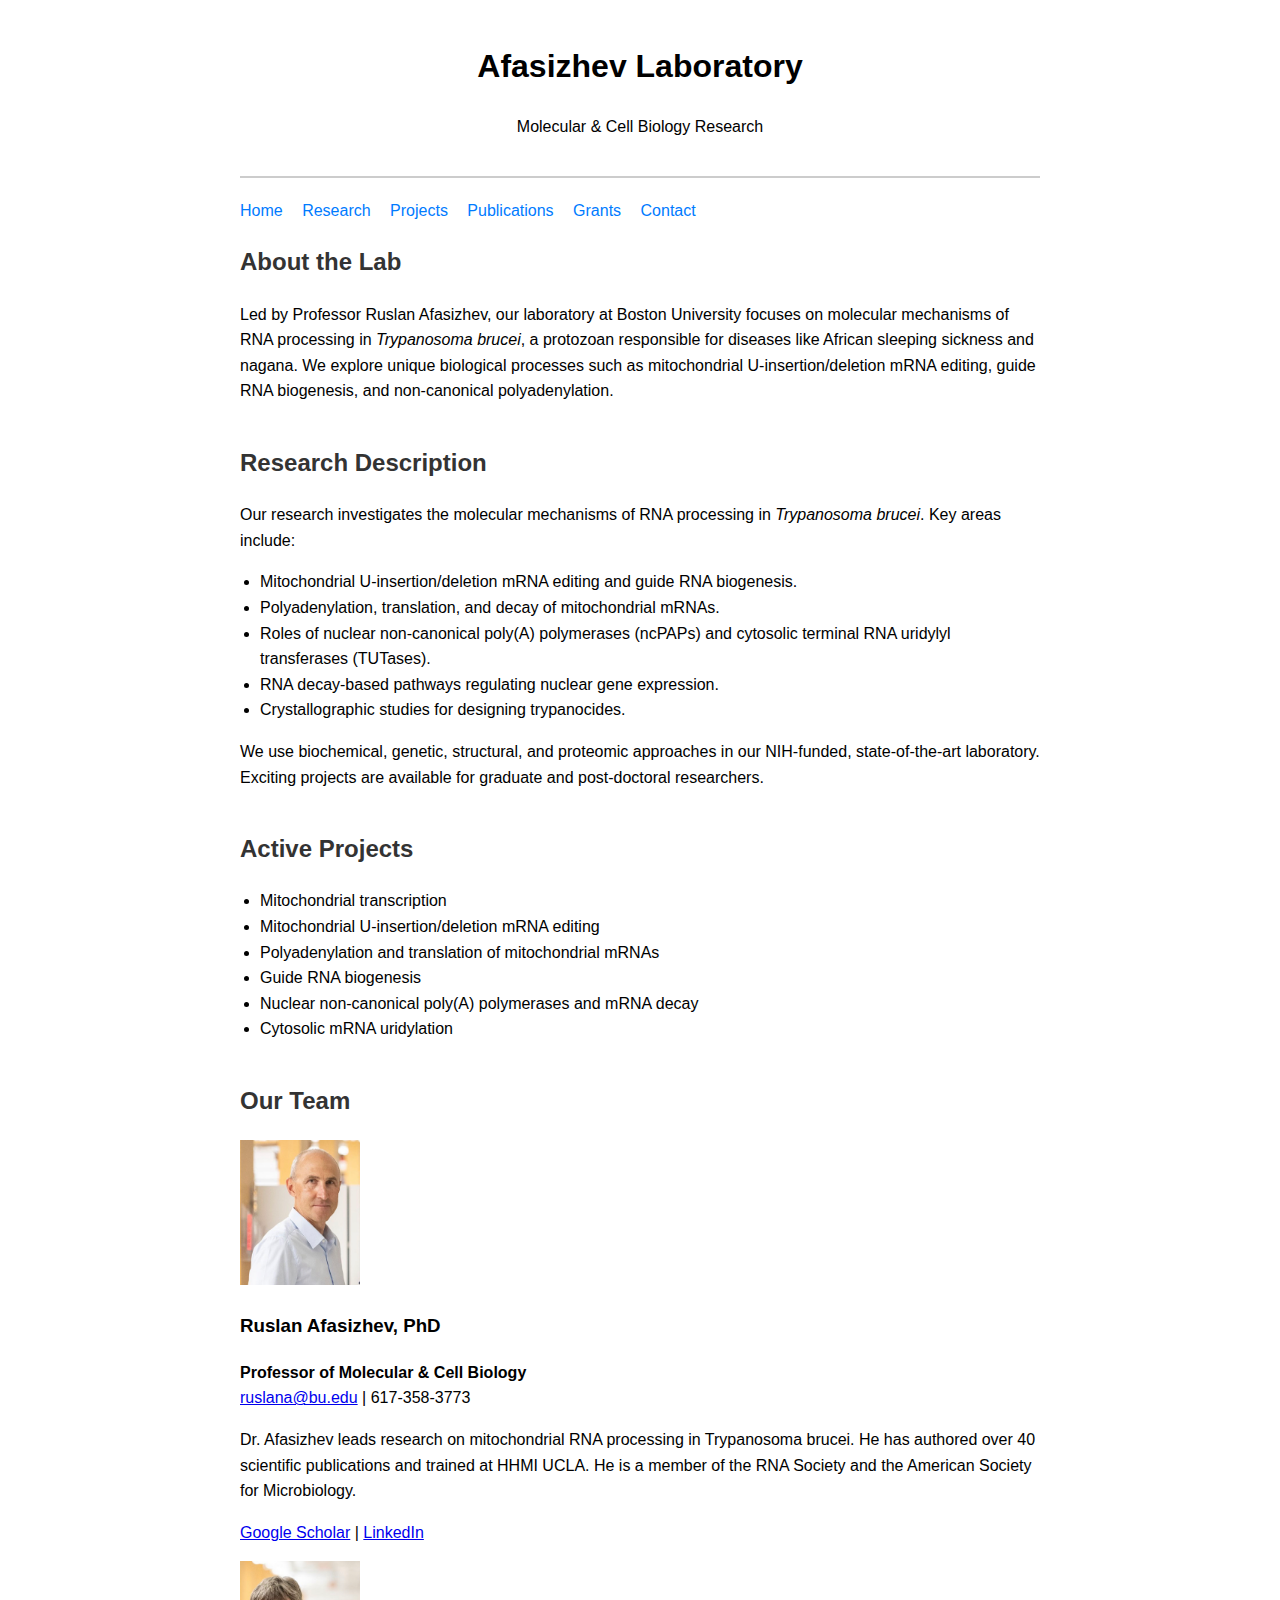
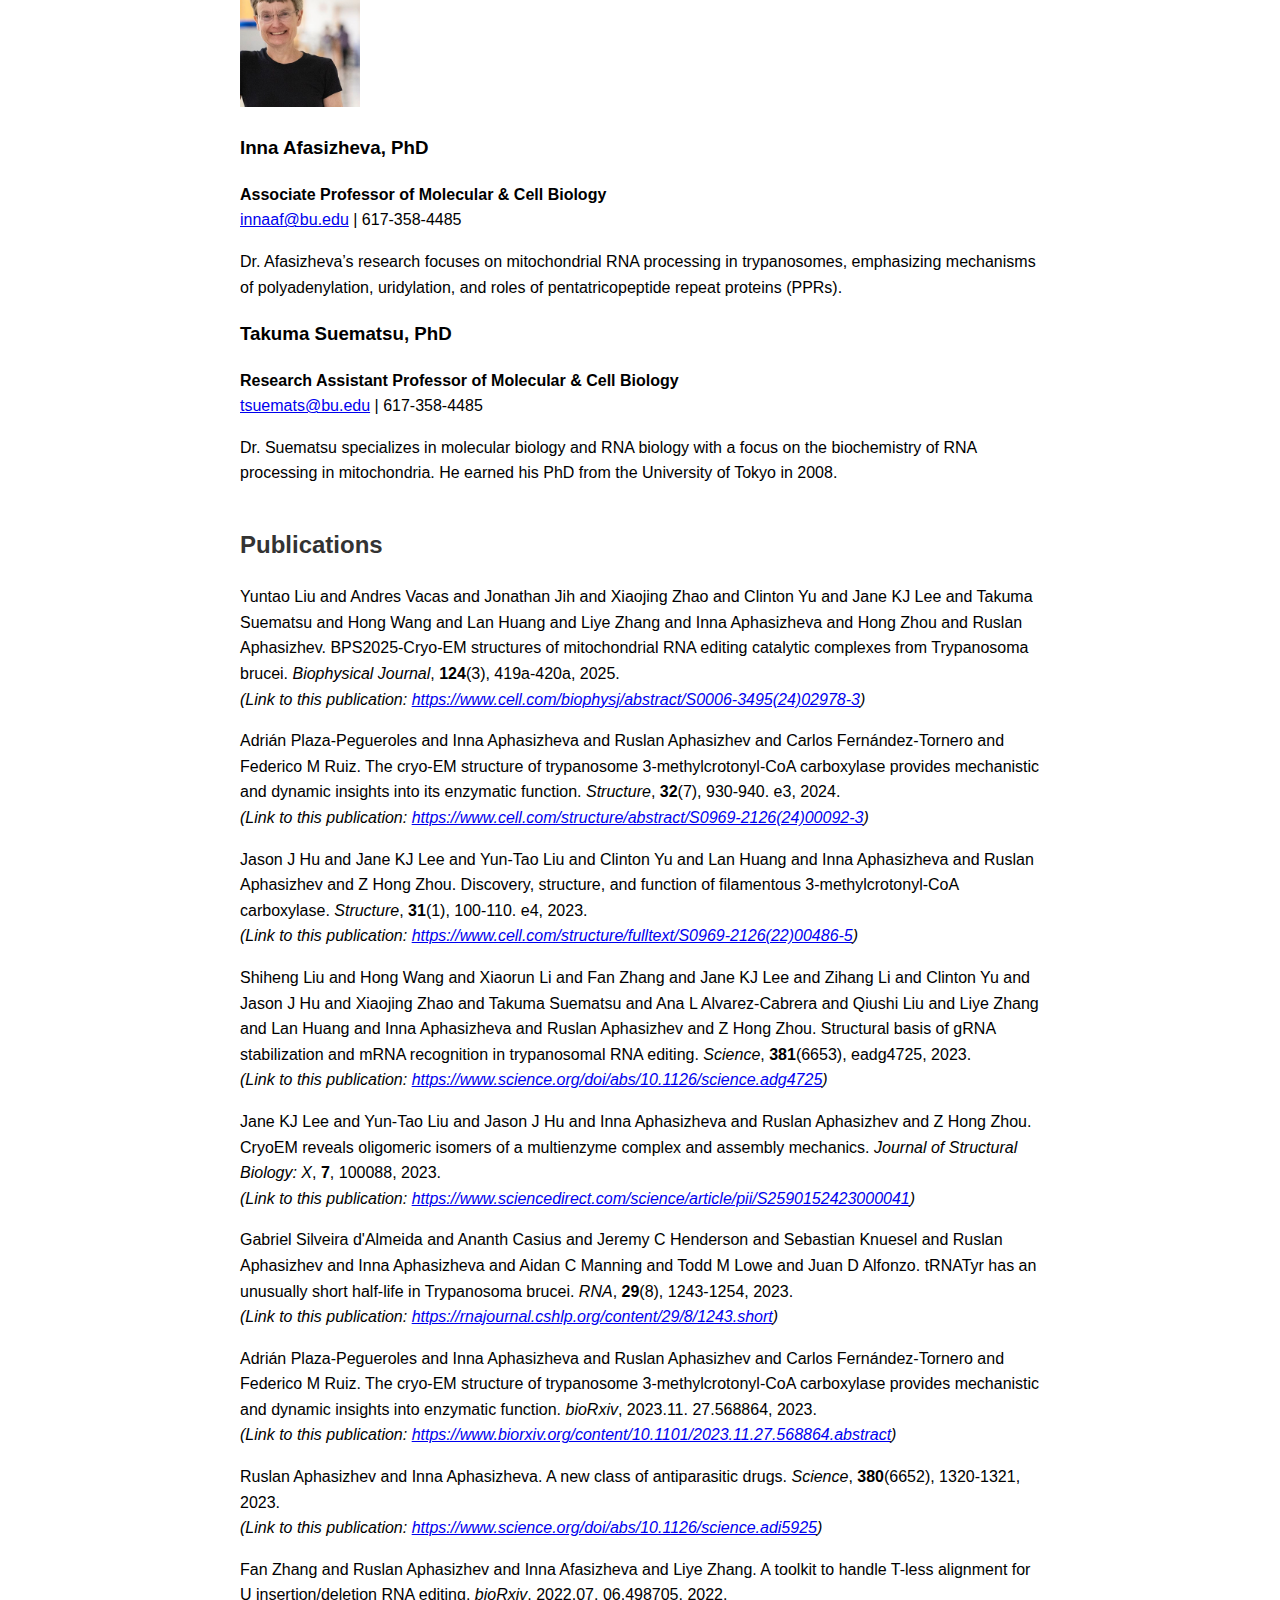
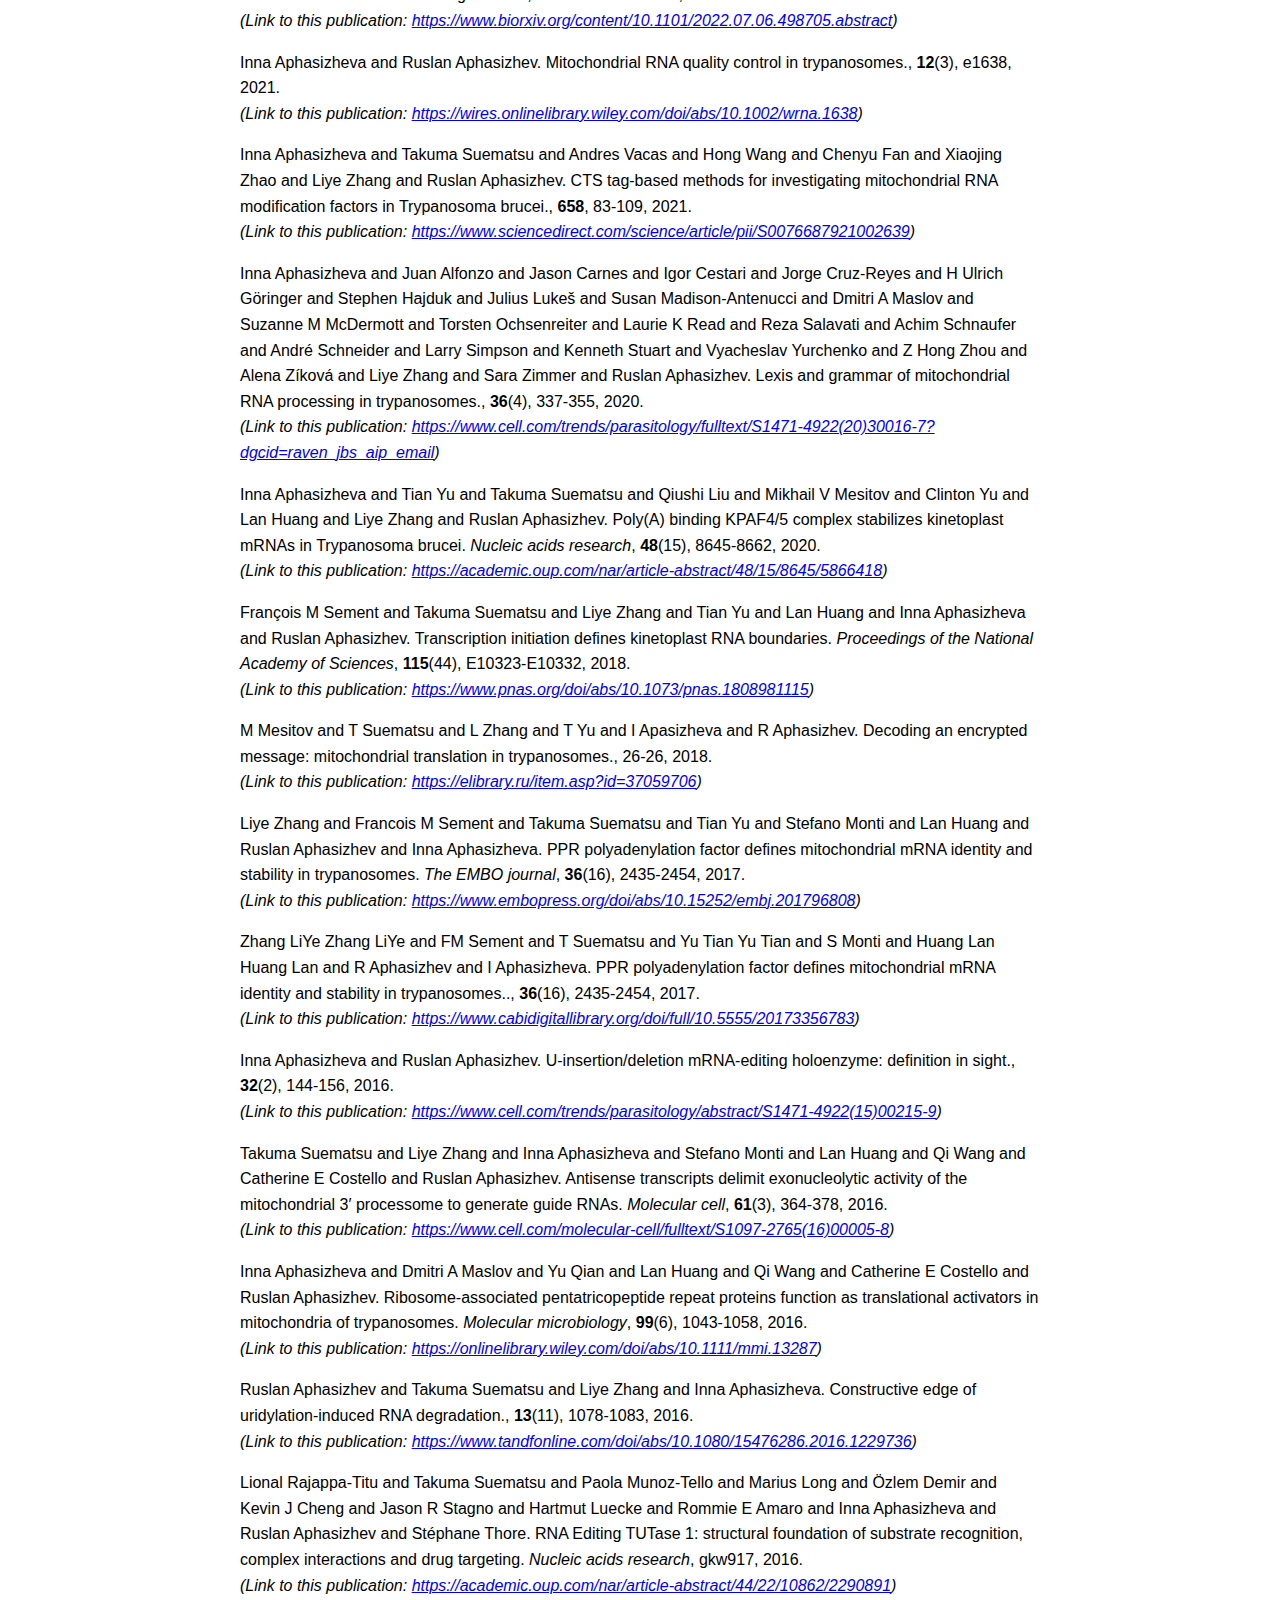
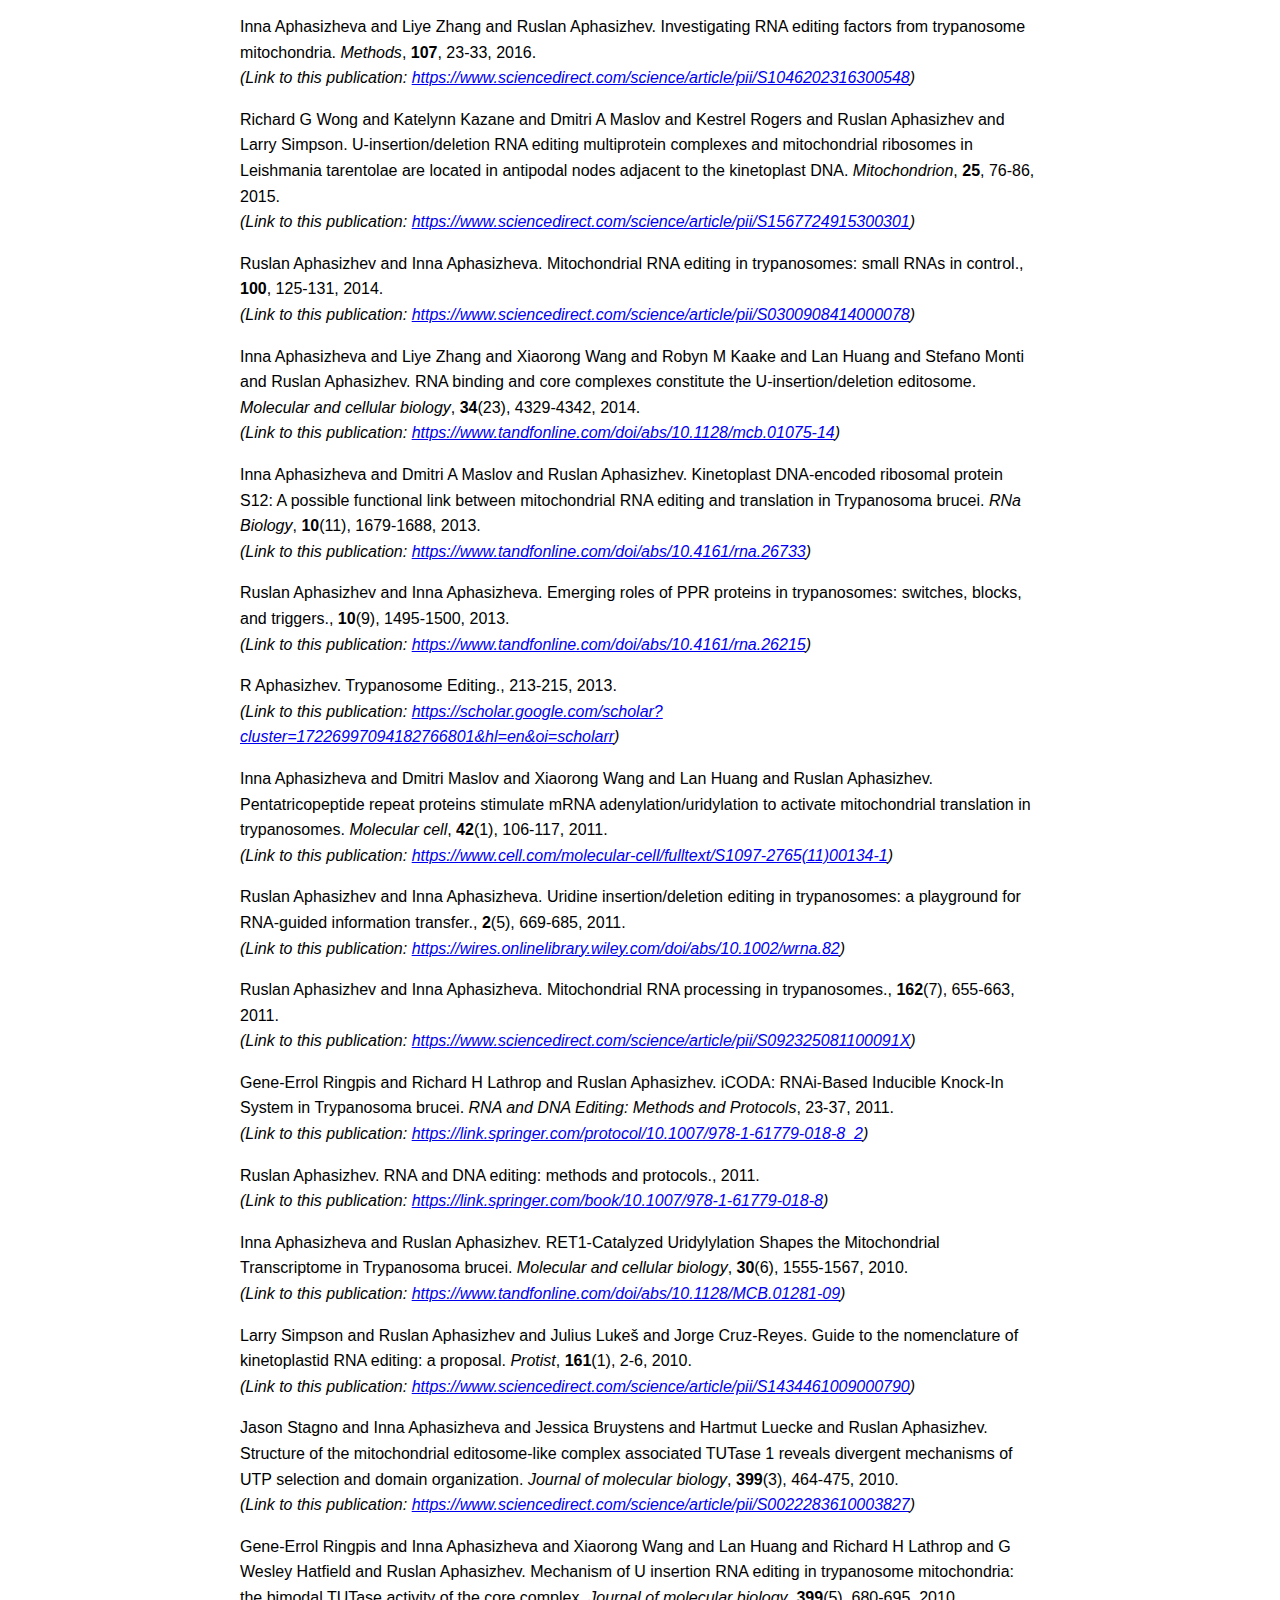
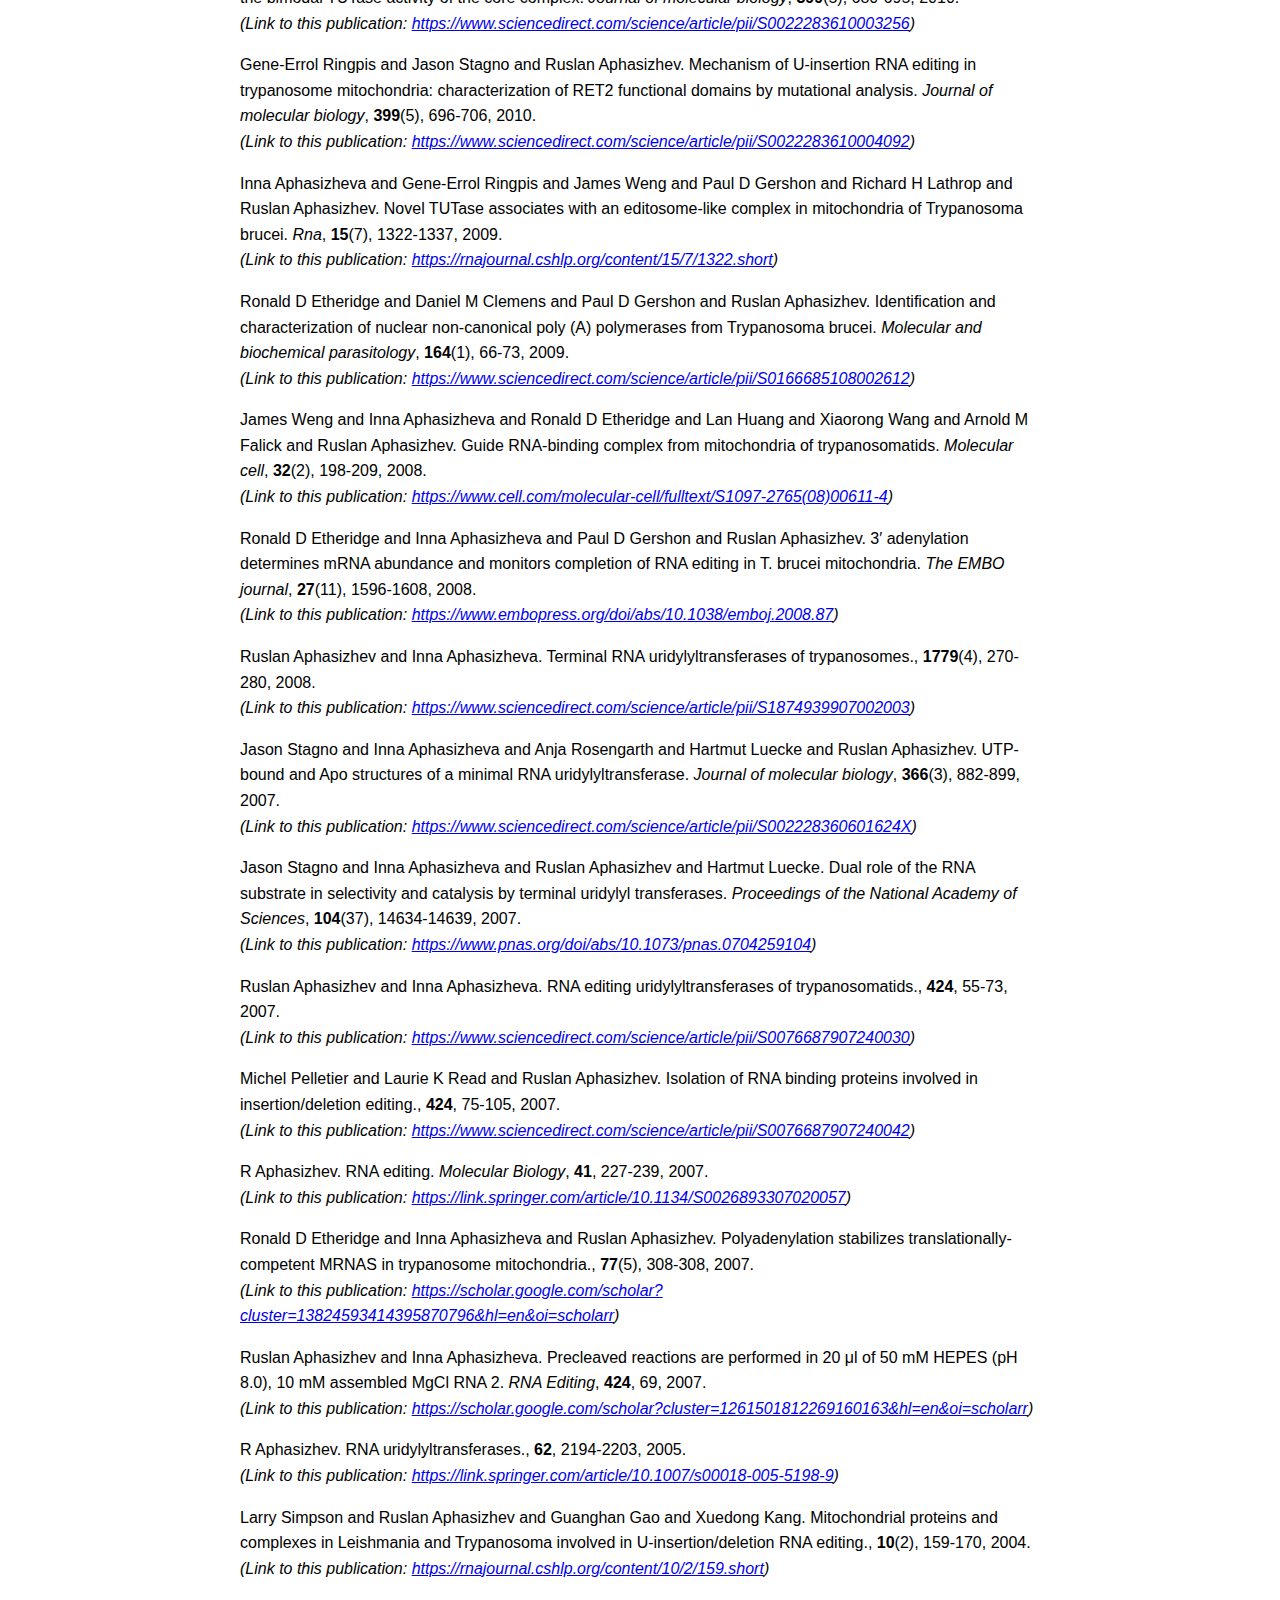
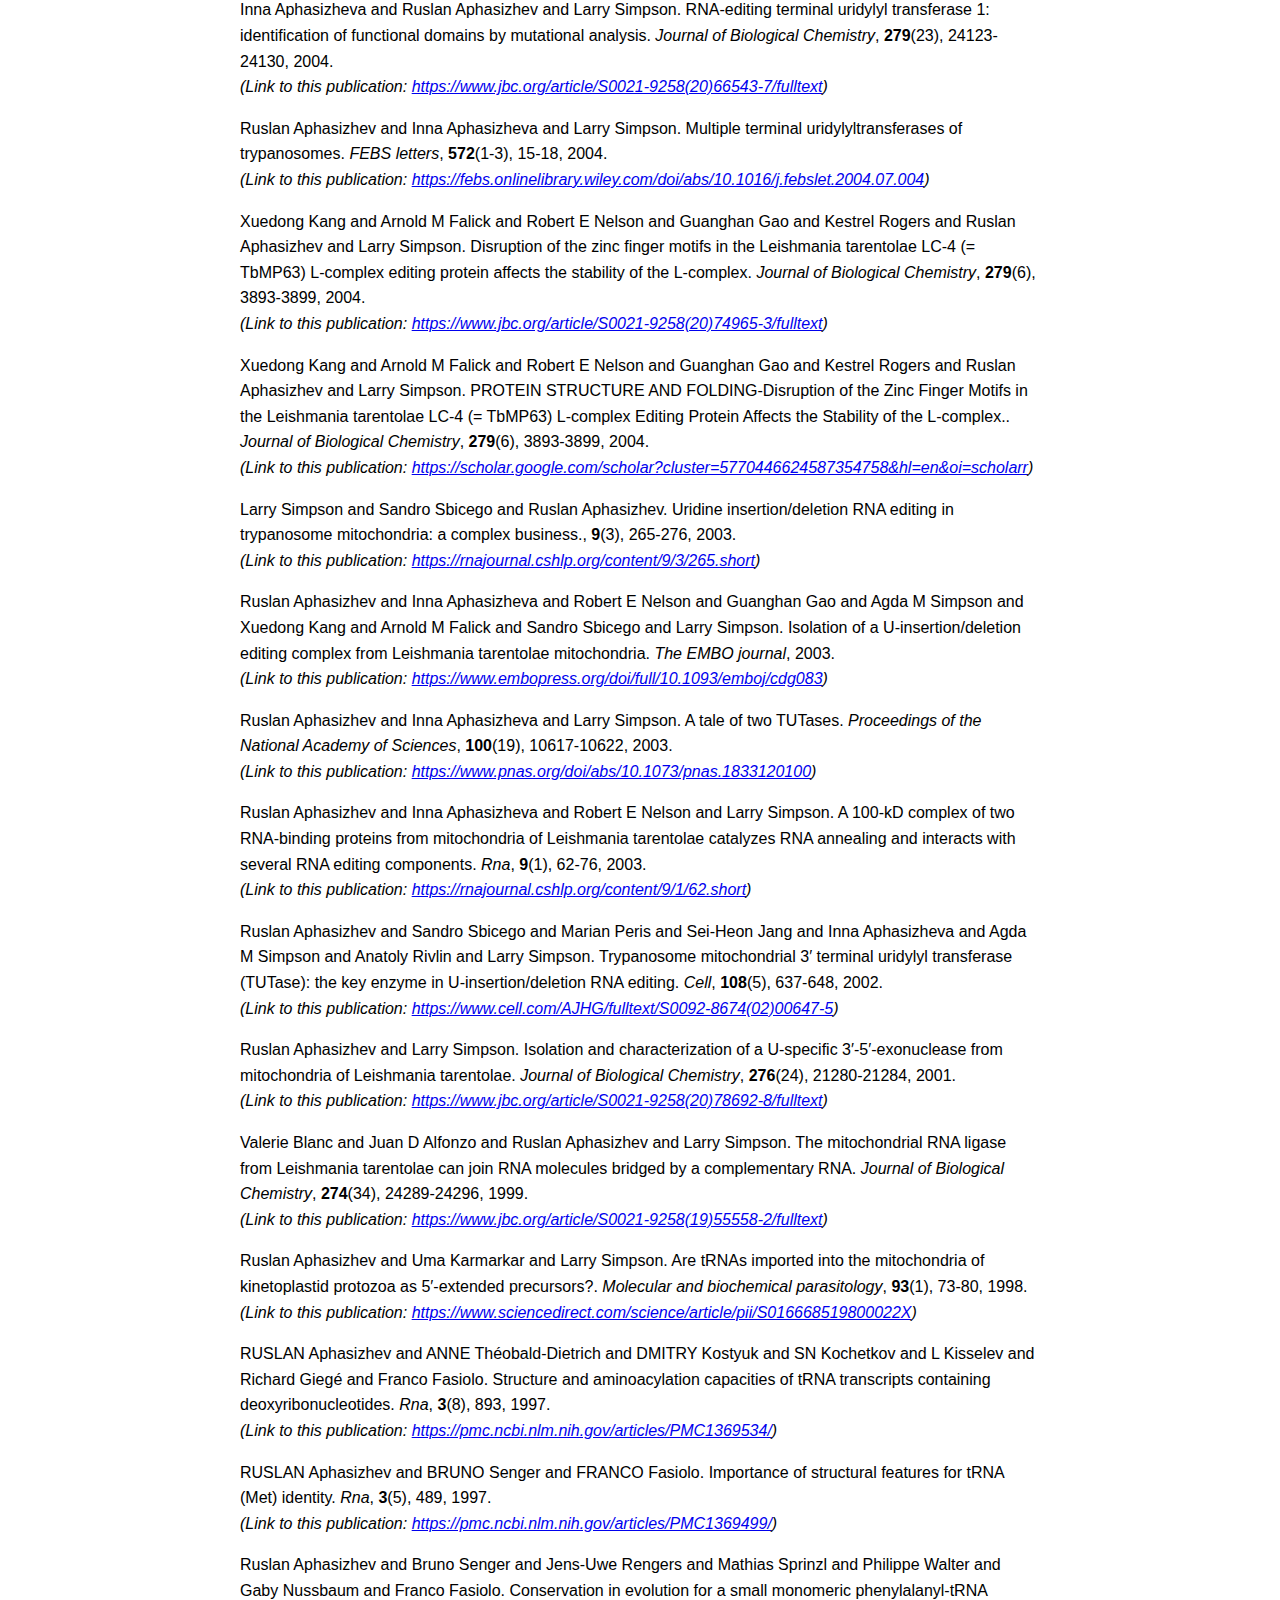
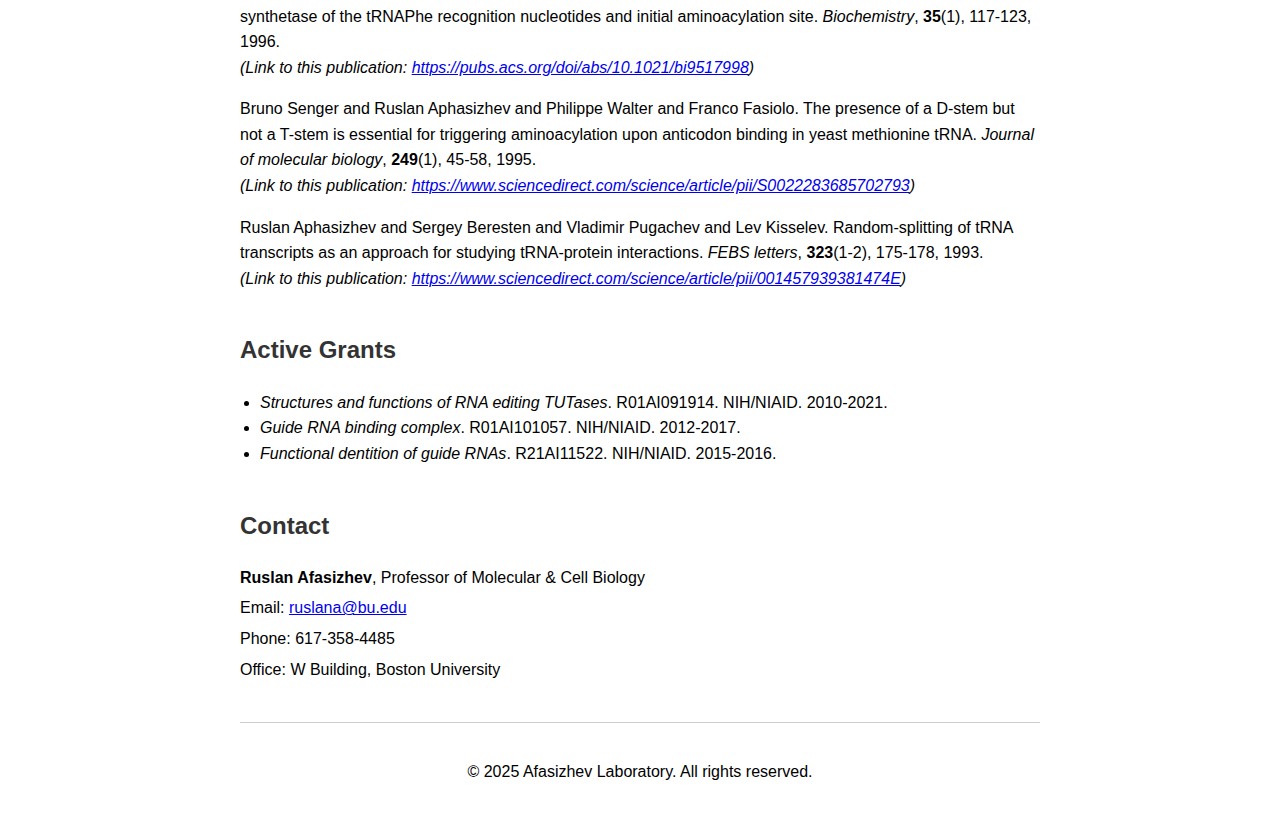
==== commit d2f1fb6f: "index people" ====
--- a/index.html
+++ b/index.html
@@ -101,7 +101,33 @@
         </ul>
     </section>
 
-    
+<section id="people">
+  <h2>Our Team</h2>
+  <div class="team-member">
+    <img src="people/team_images/ruslan.jpeg" alt="Ruslan Afasizhev, PhD" width="120"><br>
+    <h3>Ruslan Afasizhev, PhD</h3>
+    <p><strong>Professor of Molecular & Cell Biology</strong><br>
+    <a href="mailto:ruslana@bu.edu">ruslana@bu.edu</a> | 617-358-3773</p>
+    <p>Dr. Afasizhev leads research on mitochondrial RNA processing in Trypanosoma brucei. He has authored over 40 scientific publications and trained at HHMI UCLA. He is a member of the RNA Society and the American Society for Microbiology.</p>
+    <p><a href="https://scholar.google.com/citations?user=U7yVbHIAAAAJ" target="_blank">Google Scholar</a> | <a href="https://www.linkedin.com/in/ruslan-afasizhev" target="_blank">LinkedIn</a></p>
+  </div>
+
+  <div class="team-member">
+    <img src="people/team_images/inna.jpeg" alt="Inna Afasizheva, PhD" width="120"><br>
+    <h3>Inna Afasizheva, PhD</h3>
+    <p><strong>Associate Professor of Molecular & Cell Biology</strong><br>
+    <a href="mailto:innaaf@bu.edu">innaaf@bu.edu</a> | 617-358-4485</p>
+    <p>Dr. Afasizheva’s research focuses on mitochondrial RNA processing in trypanosomes, emphasizing mechanisms of polyadenylation, uridylation, and roles of pentatricopeptide repeat proteins (PPRs).</p>
+  </div>
+
+  <div class="team-member">
+    <h3>Takuma Suematsu, PhD</h3>
+    <p><strong>Research Assistant Professor of Molecular & Cell Biology</strong><br>
+    <a href="mailto:tsuemats@bu.edu">tsuemats@bu.edu</a> | 617-358-4485</p>
+    <p>Dr. Suematsu specializes in molecular biology and RNA biology with a focus on the biochemistry of RNA processing in mitochondria. He earned his PhD from the University of Tokyo in 2008.</p>
+  </div>
+
+</section>
 
 
 <section id="publications">
